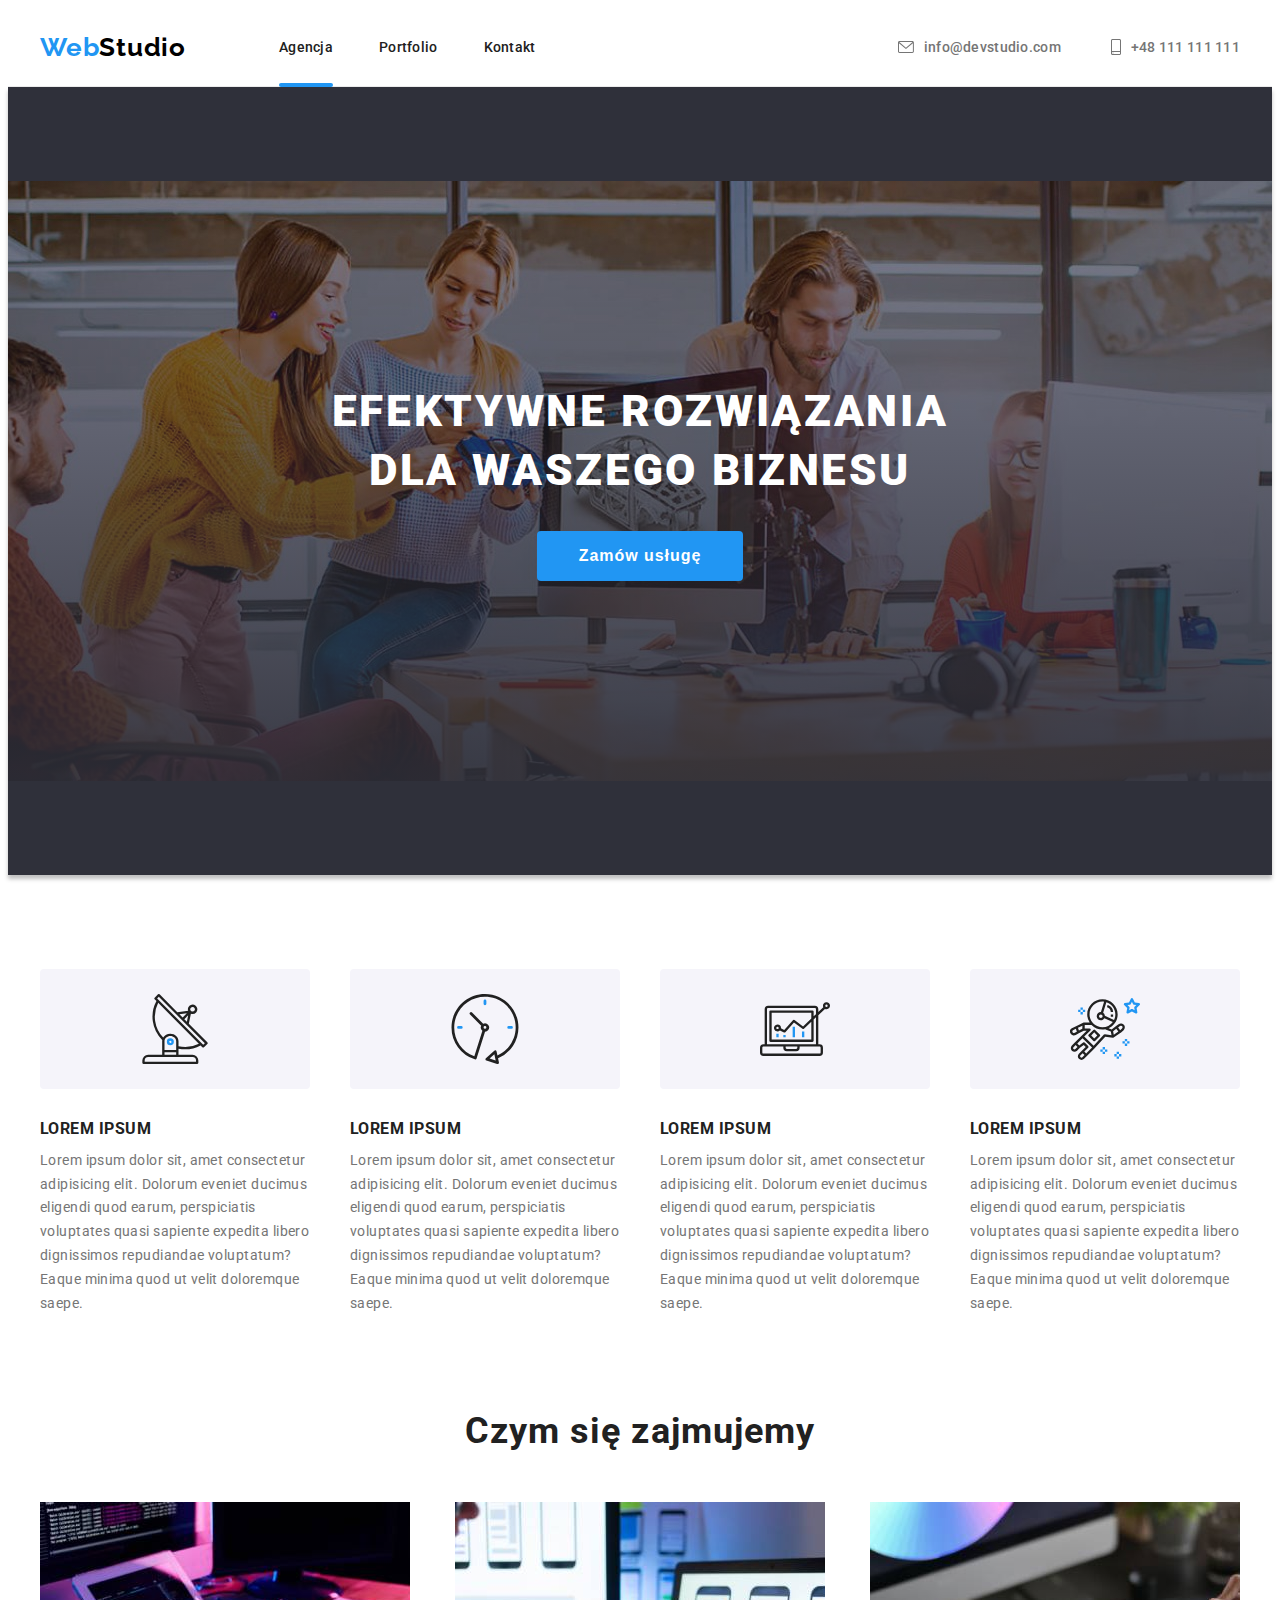
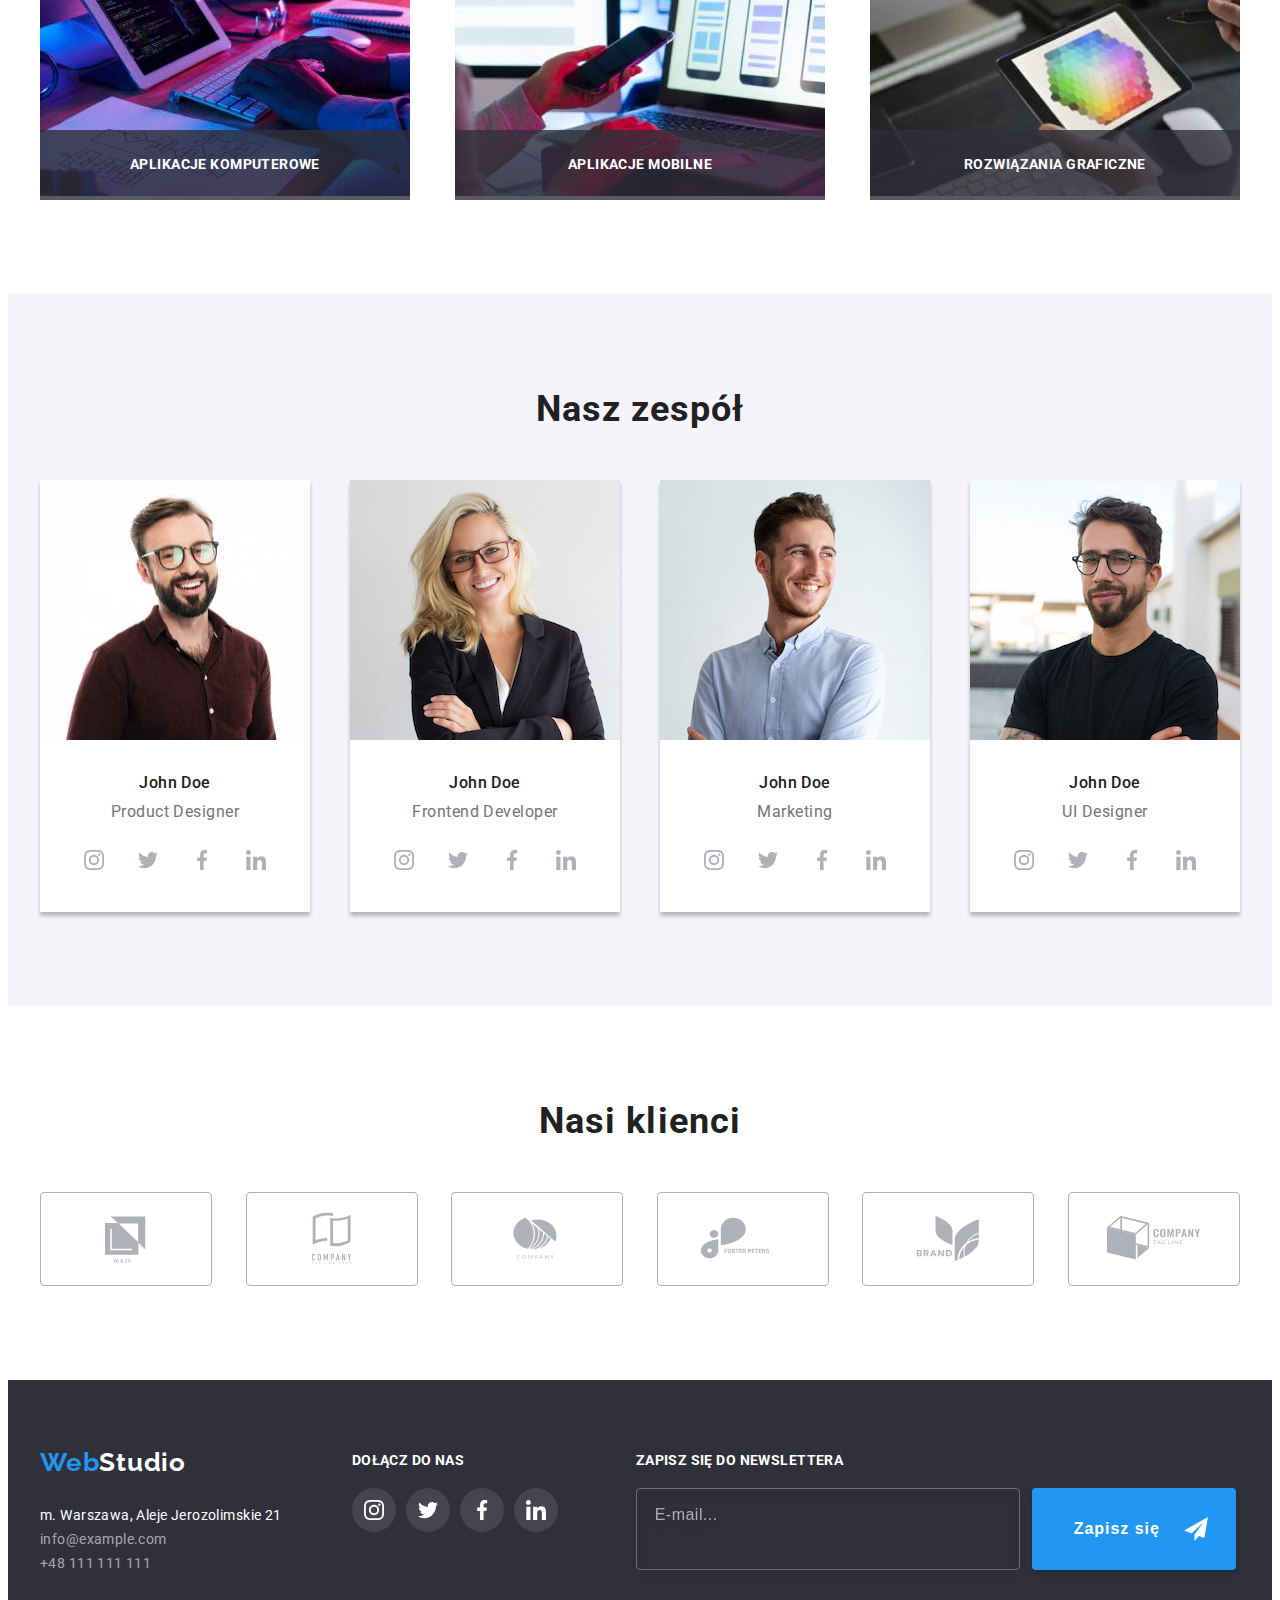
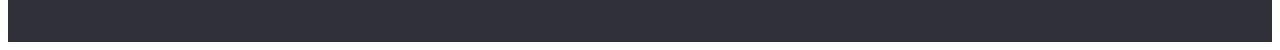
==== index.html @ 9d9c8bed "initial" ====
<!DOCTYPE html>
<html lang="pl">
  <head>
    <meta charset="UTF-8" />
    <meta name="description" content="Charakterystyka naszego studio" />
    <meta name="viewport" content="width=device-width, initial-scale=1.0" />
    <link
      rel="stylesheet"
      href="https://cdnjs.cloudflare.com/ajax/libs/modern-normalize/1.1.0/modern-normalize.min.css"
      integrity="sha512-wpPYUAdjBVSE4KJnH1VR1HeZfpl1ub8YT/NKx4PuQ5NmX2tKuGu6U/JRp5y+Y8XG2tV+wKQpNHVUX03MfMFn9Q=="
      crossorigin="anonymous"
      referrerpolicy="no-referrer"
    />
    <link rel="preconnect" href="https://fonts.googleapis.com" />
    <link rel="preconnect" href="https://fonts.gstatic.com" crossorigin />
    <link
      href="https://fonts.googleapis.com/css2?family=Raleway:wght@700&family=Roboto:wght@400;500;700;900&display=swap"
      rel="stylesheet"
    />
    <link href="./css/styles.css" rel="stylesheet" />
    <title>Studio</title>
  </head>
  <body>
    <header>
      <div class="container">
        <nav>
          <a href="./index.html" class="logo"><span class="logo-firsthalf">Web</span>Studio</a>
          <ul class="nav-link-list">
            <li><a href="./index.html" class="nav-link current">Agencja</a></li>
            <li><a href="./portfolio.html" class="nav-link">Portfolio</a></li>
            <li><a href="#" class="nav-link">Kontakt</a></li>
          </ul>
        </nav>
        <ul class="header-contact-list">
          <li>
            <a href="mailto:info@devstudio.com" class="header-contact-link">
              <svg class="icon-envelope" width="16" height="12">
                <use href="./images/icons.svg#icon-envelope"></use>
              </svg>
              info@devstudio.com
            </a>
          </li>
          <li>
            <a href="tel:+48111111111" class="header-contact-link">
              <svg class="icon-smartphone" width="10" height="16">
                <use href="./images/icons.svg#icon-smartphone"></use>
              </svg>
              +48 111 111 111
            </a>
          </li>
        </ul>
      </div>
    </header>
    <main>
      <section class="section banner">
        <div class="container">
          <h1>Efektywne rozwiązania dla Waszego biznesu</h1>
          <button type="button" class="banner-button" data-modal-open>Zamów usługę</button>
        </div>
      </section>
      <section class="section opinions">
        <div class="container">
          <h2>Nasze atuty</h2>
          <ul>
            <li>
              <div class="opinions-icon-cont">
                <svg width="70" height="70">
                  <use href="./images/icons2.svg#icon-antenna"></use>
                </svg>
              </div>
              <h3>Lorem ipsum</h3>
              <p>
                Lorem ipsum dolor sit, amet consectetur adipisicing elit. Dolorum eveniet ducimus
                eligendi quod earum, perspiciatis voluptates quasi sapiente expedita libero
                dignissimos repudiandae voluptatum? Eaque minima quod ut velit doloremque saepe.
              </p>
            </li>
            <li>
              <div class="opinions-icon-cont">
                <svg width="70" height="70">
                  <use href="./images/icons2.svg#icon-clock"></use>
                </svg>
              </div>
              <h3>Lorem ipsum</h3>
              <p>
                Lorem ipsum dolor sit, amet consectetur adipisicing elit. Dolorum eveniet ducimus
                eligendi quod earum, perspiciatis voluptates quasi sapiente expedita libero
                dignissimos repudiandae voluptatum? Eaque minima quod ut velit doloremque saepe.
              </p>
            </li>
            <li>
              <div class="opinions-icon-cont">
                <svg width="70" height="70">
                  <use href="./images/icons2.svg#icon-diagram"></use>
                </svg>
              </div>
              <h3>Lorem ipsum</h3>
              <p>
                Lorem ipsum dolor sit, amet consectetur adipisicing elit. Dolorum eveniet ducimus
                eligendi quod earum, perspiciatis voluptates quasi sapiente expedita libero
                dignissimos repudiandae voluptatum? Eaque minima quod ut velit doloremque saepe.
              </p>
            </li>
            <li>
              <div class="opinions-icon-cont">
                <svg width="70" height="70">
                  <use href="./images/icons2.svg#icon-astronaut"></use>
                </svg>
              </div>
              <h3>Lorem ipsum</h3>
              <p>
                Lorem ipsum dolor sit, amet consectetur adipisicing elit. Dolorum eveniet ducimus
                eligendi quod earum, perspiciatis voluptates quasi sapiente expedita libero
                dignissimos repudiandae voluptatum? Eaque minima quod ut velit doloremque saepe.
              </p>
            </li>
          </ul>
        </div>
      </section>
      <section class="section our-services">
        <div class="container">
          <h2>Czym się zajmujemy</h2>
          <ul>
            <li>
              <img src="./images/photo1.jpg" width="370" height="294" alt="Pracujący programista" />
              <div class="our-services-label">Aplikacje komputerowe</div>
            </li>
            <li>
              <img
                src="./images/photo2.jpg"
                width="370"
                height="294"
                alt="Pracujący programista mobilny"
              />
              <div class="our-services-label">Aplikacje mobilne</div>
            </li>
            <li>
              <img
                src="./images/photo3.jpg"
                width="370"
                height="294"
                alt="Pracujący projektant grafiki"
              />
              <div class="our-services-label">Rozwiązania graficzne</div>
            </li>
          </ul>
        </div>
      </section>
      <section class="section team">
        <div class="container">
          <h2>Nasz zespół</h2>
          <ul>
            <li class="team-card">
              <img src="./images/photo4.jpg" width="270" height="260" alt="Zdjęcie John Doe" />
              <h3>John Doe</h3>
              <p>Product Designer</p>
              <ul class="team-card-social-list">
                <li class="team-card-social-icon-cont">
                  <svg class="team-card-social-icon" width="20" height="20">
                    <use href="./images/icons.svg#icon-instagram"></use>
                  </svg>
                </li>
                <li class="team-card-social-icon-cont">
                  <svg class="team-card-social-icon" width="20" height="20">
                    <use href="./images/icons.svg#icon-twitter"></use>
                  </svg>
                </li>
                <li class="team-card-social-icon-cont">
                  <svg class="team-card-social-icon" width="20" height="20">
                    <use href="./images/icons.svg#icon-facebook"></use>
                  </svg>
                </li>
                <li class="team-card-social-icon-cont">
                  <svg class="team-card-social-icon" width="20" height="20">
                    <use href="./images/icons.svg#icon-linkedin"></use>
                  </svg>
                </li>
              </ul>
            </li>
            <li class="team-card">
              <img src="./images/photo5.jpg" width="270" height="260" alt="Zdjęcie John Doe" />
              <h3>John Doe</h3>
              <p>Frontend Developer</p>
              <ul class="team-card-social-list">
                <li class="team-card-social-icon-cont">
                  <svg class="team-card-social-icon" width="20" height="20">
                    <use href="./images/icons.svg#icon-instagram"></use>
                  </svg>
                </li>
                <li class="team-card-social-icon-cont">
                  <svg class="team-card-social-icon" width="20" height="20">
                    <use href="./images/icons.svg#icon-twitter"></use>
                  </svg>
                </li>
                <li class="team-card-social-icon-cont">
                  <svg class="team-card-social-icon" width="20" height="20">
                    <use href="./images/icons.svg#icon-facebook"></use>
                  </svg>
                </li>
                <li class="team-card-social-icon-cont">
                  <svg class="team-card-social-icon" width="20" height="20">
                    <use href="./images/icons.svg#icon-linkedin"></use>
                  </svg>
                </li>
              </ul>
            </li>
            <li class="team-card">
              <img src="./images/photo6.jpg" width="270" height="260" alt="Zdjęcie John Doe" />
              <h3>John Doe</h3>
              <p>Marketing</p>
              <ul class="team-card-social-list">
                <li class="team-card-social-icon-cont">
                  <svg class="team-card-social-icon" width="20" height="20">
                    <use href="./images/icons.svg#icon-instagram"></use>
                  </svg>
                </li>
                <li class="team-card-social-icon-cont">
                  <svg class="team-card-social-icon" width="20" height="20">
                    <use href="./images/icons.svg#icon-twitter"></use>
                  </svg>
                </li>
                <li class="team-card-social-icon-cont">
                  <svg class="team-card-social-icon" width="20" height="20">
                    <use href="./images/icons.svg#icon-facebook"></use>
                  </svg>
                </li>
                <li class="team-card-social-icon-cont">
                  <svg class="team-card-social-icon" width="20" height="20">
                    <use href="./images/icons.svg#icon-linkedin"></use>
                  </svg>
                </li>
              </ul>
            </li>
            <li class="team-card">
              <img src="./images/photo7.jpg" width="270" height="260" alt="Zdjęcie John Doe" />
              <h3>John Doe</h3>
              <p>UI Designer</p>
              <ul class="team-card-social-list">
                <li class="team-card-social-icon-cont">
                  <svg class="team-card-social-icon" width="20" height="20">
                    <use href="./images/icons.svg#icon-instagram"></use>
                  </svg>
                </li>
                <li class="team-card-social-icon-cont">
                  <svg class="team-card-social-icon" width="20" height="20">
                    <use href="./images/icons.svg#icon-twitter"></use>
                  </svg>
                </li>
                <li class="team-card-social-icon-cont">
                  <svg class="team-card-social-icon" width="20" height="20">
                    <use href="./images/icons.svg#icon-facebook"></use>
                  </svg>
                </li>
                <li class="team-card-social-icon-cont">
                  <svg class="team-card-social-icon" width="20" height="20">
                    <use href="./images/icons.svg#icon-linkedin"></use>
                  </svg>
                </li>
              </ul>
            </li>
          </ul>
        </div>
      </section>
      <section class="section clients">
        <div class="container">
          <h2>Nasi klienci</h2>
          <ul class="clients-icons-list">
            <li class="clients-icon-cont">
              <svg class="clients-icon" width="106" height="60">
                <use href="./images/icons.svg#icon-client1"></use>
              </svg>
            </li>
            <li class="clients-icon-cont">
              <svg class="clients-icon" width="106" height="60">
                <use href="./images/icons.svg#icon-client2"></use>
              </svg>
            </li>
            <li class="clients-icon-cont">
              <svg class="clients-icon" width="106" height="60">
                <use href="./images/icons.svg#icon-client3"></use>
              </svg>
            </li>
            <li class="clients-icon-cont">
              <svg class="clients-icon" width="106" height="60">
                <use href="./images/icons.svg#icon-client4"></use>
              </svg>
            </li>
            <li class="clients-icon-cont">
              <svg class="clients-icon" width="106" height="60">
                <use href="./images/icons.svg#icon-client5"></use>
              </svg>
            </li>
            <li class="clients-icon-cont">
              <svg class="clients-icon" width="106" height="60">
                <use href="./images/icons.svg#icon-client6"></use>
              </svg>
            </li>
          </ul>
        </div>
      </section>
    </main>
    <footer class="footer">
      <div class="container">
        <div class="ft-contact">
          <a href="./index.html" class="logo"><span class="logo-firsthalf">Web</span>Studio</a>
          <address>
            m. Warszawa, Aleje Jerozolimskie 21
            <ul>
              <li><a href="mailto:info@example.com">info@example.com</a></li>
              <li><a href="tel:+48111111111">+48 111 111 111</a></li>
            </ul>
          </address>
        </div>
        <div class="ft-social">
          Dołącz do nas
          <ul class="ft-social-icons-list">
            <li class="ft-social-icon-cont">
              <svg class="ft-social-icon" width="20" height="20">
                <use href="./images/icons.svg#icon-instagram"></use>
              </svg>
            </li>
            <li class="ft-social-icon-cont">
              <svg class="ft-social-icon" width="20" height="20">
                <use href="./images/icons.svg#icon-twitter"></use>
              </svg>
            </li>
            <li class="ft-social-icon-cont">
              <svg class="ft-social-icon" width="20" height="20">
                <use href="./images/icons.svg#icon-facebook"></use>
              </svg>
            </li>
            <li class="ft-social-icon-cont">
              <svg class="ft-social-icon" width="20" height="20">
                <use href="./images/icons.svg#icon-linkedin"></use>
              </svg>
            </li>
          </ul>
        </div>
        <div class="ft-subscribe">
          <form name="subscribe" method="post" action="javascript:void(0);">
            <label for="ft-subscribe-email">Zapisz się do newslettera</label>
            <div class="ft-subscribe-cont">
              <fieldset class="ft-subscribe-field">
                <input type="email" name="email" id="ft-subscribe-email" placeholder="E-mail..." />
              </fieldset>
              <button class="ft-subscribe-btn" type="submit">
                Zapisz się
                <svg class="ft-subscribe-icon" width="24" height="24">
                  <use href="./images/icons.svg#icon-send"></use>
                </svg>
              </button>
            </div>
          </form>
        </div>
      </div>
    </footer>
    <div class="backdrop is-hidden" data-modal>
      <div class="modal">
        <button type="button" class="close-button" data-modal-close>
          <svg class="icon-close" width="18" height="18">
            <use href="./images/icons.svg#icon-close"></use>
          </svg>
        </button>
        <h2>Zostaw swoje dane w formularzu poniżej</h2>
        <form name="contact" method="post" action="javascript:void(0);">
          <label for="modal-contact-name">Imię</label>
          <fieldset class="modal-contact-field">
            <svg class="modal-contact-icon" width="18" height="18">
              <use href="./images/icons.svg#icon-person"></use>
            </svg>
            <input type="text" name="name" id="modal-contact-name" />
          </fieldset>
          <label for="modal-contact-phone">Telefon</label>
          <fieldset class="modal-contact-field">
            <svg class="modal-contact-icon" width="18" height="18">
              <use href="./images/icons.svg#icon-phone"></use>
            </svg>
            <input type="tel" name="phone" id="modal-contact-phone" />
          </fieldset>
          <label for="modal-contact-email">E-mail</label>
          <fieldset class="modal-contact-field">
            <svg class="modal-contact-icon" width="18" height="18">
              <use href="./images/icons.svg#icon-email"></use>
            </svg>
            <input type="email" name="email" id="modal-contact-email" />
          </fieldset>
          <label for="modal-contact-comment">Komentarz</label>
          <textarea
            name="comment"
            id="modal-contact-comment"
            placeholder="Wprowadź tekst..."
          ></textarea>
          <div class="modal-contact-agreement">
            <input
              type="checkbox"
              name="agreement"
              class="modal-contact-checkmark"
              id="modal-contact-agreement"
            />
            <label for="modal-contact-agreement">
              <svg width="17" height="16">
                <use href="./images/icons.svg#icon-checkmark"></use>
              </svg>
              Oświadczam
            </label>
            , iż akceptuję&nbsp;
            <a class="modal-contact-link" href="#" target="_blank">Regulamin</a>
            &nbsp;i&nbsp;
            <a class="modal-contact-link" href="#" target="_blank">Politykę Prywatności</a>.
          </div>
          <button class="modal-contact-btn" type="submit">Wyślij</button>
        </form>
      </div>
    </div>
    <script src="./js/modal.js"></script>
  </body>
</html>
---- css/styles.css ----
:root {
  /* ====Common==== */

  --header-border-color: #ececec; /* header bottom border color */
  --logo-firsthalf-color: #2196f3; /* color of first portion of site logo */
  --logo-color: #000000; /* basic color of site logo */
  --ft-logo-color: #ffffff; /* basic color of site logo in footer */
  --nav-link-color: #212121; /* color of navigation links */
  --nav-link-active-color: #2196f3; /* color of hovered over navigation link or to current subpage */
  --header-contact-txt-color: #757575; /* color of header contact info */
  --header-contact-txt-active-color: #2196f3; /* color of hovered over contact in header */
  --bg-color: #ffffff; /* webpage background color */
  --heading-color: #212121; /* h tags color */
  --txt-color: #757575; /* general text color */
  --ft-bg-color: #2f303a; /* footer background color */
  --ft-txt-color: #ffffff; /* footer text color*/
  --ft-link-color: #ffffff96; /* footer link color */
  --ft-link-active-color: #ffffffff; /* color of hovered over footer link */
  --ft-social-icon-color: #ffffff; /* color of footer social icon */
  --ft-social-icon-cont-color: #ffffff1a; /* color of footer social icon container */
  --ft-social-icon-active-color: #ffffff; /* color of hovered over footer social icon */
  --ft-social-icon-cont-active-color: #2196f3; /* color of hovered over footer social icon container */
  --ft-subscribe-placeholder-color: #ffffff99; /* color of subscription form placeholder */
  --ft-btn-bg-color: #2196f3; /* nonactive subscribe button background color */
  --ft-btn-bg-active-color: #f5f4fa; /* active subscribe button background color */
  --ft-btn-txt-color: #ffffff; /* nonactive subscribe button content color */
  --ft-btn-txt-active-color: #212121; /* active subscribe button content color */

  /* ====Index==== */

  --banner-bg-color: #2f303a; /* banner background color */
  --banner-txt-color: #ffffff; /* banner text color */
  --banner-btn-bg-color: #2196f3; /* nonactive banner button background color */
  --banner-btn-bg-active-color: #f5f4fa; /* active banner button background color */
  --banner-btn-txt-color: #ffffff; /* nonactive banner button text color */
  --banner-btn-txt-active-color: #212121; /* active banner button text color */
  --opinions-section-bg-color: #f5f4fa; /* opinions section background color */
  --our-services-label-bg-color: #2f303acc; /* our services section label background color */
  --our-services-label-txt-color: #ffffff; /* our services section label text color */
  --team-section-bg-color: #f5f4fa; /* team section background color */
  --team-card-bg-color: #ffffff; /* team member card background color */
  --team-card-social-icon-color: #afb1b8; /* team card social icon color */
  --team-card-social-icon-cont-color: #ffffff; /* team card social icon container color */
  --team-card-social-icon-active-color: #ffffff; /* color of hovered over team card social icon */
  --team-card-social-icon-cont-active-color: #2196f3; /* color of hovered over team card social icon container */
  --clients-icon-color: #afb1b8; /* clients' icon color */
  --clients-icon-bg-color: #ffffff; /* clients' icon background color */
  --clients-icon-active-color: #2196f3; /* color of hovered over clients' icon */
  --backdrop-color: #00000033; /* color of backdrop */
  --modal-bg-color: #ffffff; /* modal window background color */
  --icon-close-color: #000000; /* close icon color */
  --close-button-border-color: #0000001a; /* close button border color */
  --close-button-bg-color: #ffffff; /* close button background color */
  --modal-txt-color: #757575; /* modal text color */
  --modal-input-color: #212121; /* modal input text color */
  --modal-dec-border-color: #21212133; /* modal decorations (borders) color */
  --modal-dec-icon-color: #212121; /* modal decorations (icons) color */
  --modal-dec-active-color: #2196f3; /* modal decorations (borders, icons) color upon input */
  --modal-placeholder-color: #75757580; /* modal fields placeholder color */
  --modal-link-color: #2196f3; /* modal links color */
  --modal-link-active-color: #212121; /* hovered over or focused modal link color */
  --modal-checkmark-color: #ffffff; /* modal form checkmark color */
  --modal-btn-bg-color: #2196f3; /* nonactive modal button background color */
  --modal-btn-bg-active-color: #f5f4fa; /* active modal button background color */
  --modal-btn-txt-color: #ffffff; /* nonactive modal button content color */
  --modal-btn-txt-active-color: #212121; /* active modal button content color */

  /* ====Portfolio==== */

  --filter-button-bg-color: #f5f4fa; /* nonactive filter button background color */
  --filter-button-bg-active-color: #2196f3; /* active filter button background color */
  --filter-button-txt-color: #212121; /* nonactive filter button text color */
  --filter-button-txt-active-color: #ffffff; /* active filter button text color */
  --projects-list-bg-color: #ffffff; /* projects section background color */
  --project-card-bg-color: #ffffff; /* project card background color */
  --project-card-desc-border-color: #eeeeee; /* project card description border color */
  --project-card-overlay-bg-color: #2196f3e6; /* project card overlay background color */
  --project-card-overlay-txt-color: #ffffff; /* project card overlay text color */
}

/* ======RESET====== */

h1,
h2,
h3,
h4,
h5,
h6,
p,
ul {
  margin: 0;
  padding: 0;
}

fieldset {
  margin-inline-start: 0;
  margin-inline-end: 0;
  padding-block-start: 0;
  padding-inline-start: 0;
  padding-inline-end: 0;
  padding-block-end: 0;
}

/* ======COMMON====== */

body {
  background-color: var(--bg-color);
  color: var(--txt-color);
  font-family: Roboto, sans-serif;
  font-size: 14px;
  line-height: 1.17;
}

.container {
  margin: 0 auto;
  padding: 0 15px;
  max-width: 1200px;
}

.section {
  margin: 0;
  padding: 94px 0;
}

header {
  border-bottom: 1px solid var(--header-border-color);
}

header .container {
  padding: 24px 15px;
  display: flex;
  justify-content: space-between;
  align-items: center;
  flex-wrap: wrap;
}

.container nav {
  min-width: 42%;
  display: flex;
  align-items: center;
  flex-grow: 1;
}

.logo {
  color: var(--logo-color);
  font-family: Raleway, sans-serif;
  font-size: 26px;
  font-weight: 700;
  letter-spacing: 0.03em;
  text-decoration: none;
}

.logo-firsthalf {
  color: var(--logo-firsthalf-color);
}

.nav-link-list {
  list-style: none;
  display: flex;
  margin-left: 93px;
}

.nav-link-list li:not(:first-child) {
  margin-left: 46px;
}

.nav-link-list li {
  position: relative;
}

.nav-link {
  color: var(--nav-link-color);
  font-weight: 500;
  letter-spacing: 0.02em;
  text-decoration: none;
  transition: color 250ms cubic-bezier(0.4, 0, 0.2, 1);
}

.nav-link:hover,
.nav-link:focus,
.nav-link:active {
  color: var(--nav-link-active-color);
}

.nav-link.current::after {
  content: '';
  min-width: 100%;
  height: 4px;
  border: none;
  border-radius: 2px;
  background-color: var(--nav-link-active-color);
  position: absolute;
  bottom: -32px;
  left: 0;
}

.header-contact-list {
  list-style: none;
  display: flex;
  justify-content: flex-end;
  align-items: center;
  min-width: 25%;
}

.header-contact-list li:not(:first-child) {
  margin-left: 50px;
}

.header-contact-link {
  color: var(--header-contact-txt-color);
  font-weight: 500;
  letter-spacing: 0.02em;
  text-decoration: none;
  display: flex;
  align-items: center;
  transition: color 250ms cubic-bezier(0.4, 0, 0.2, 1);
}

.icon-envelope,
.icon-smartphone {
  margin-right: 10px;
  fill: var(--header-contact-txt-color);
  transition: fill 250ms cubic-bezier(0.4, 0, 0.2, 1);
}

.header-contact-link:hover,
.header-contact-link:focus,
.header-contact-link:active {
  color: var(--header-contact-txt-active-color);
}

.header-contact-link:hover .icon-envelope,
.header-contact-link:focus .icon-envelope,
.header-contact-link:active .icon-envelope,
.header-contact-link:hover .icon-smartphone,
.header-contact-link:focus .icon-smartphone,
.header-contact-link:active .icon-smartphone {
  fill: var(--header-contact-txt-active-color);
}

.footer .container {
  padding: 60px 15px;
  display: flex;
  flex-wrap: wrap;
}

.footer {
  background-color: var(--ft-bg-color);
  color: var(--ft-txt-color);
  line-height: 1.71;
  letter-spacing: 0.03em;
}

.footer .logo {
  color: var(--ft-logo-color);
}

.footer .logo:hover {
  text-decoration: none;
}

.footer address {
  margin-top: 20px;
  font-style: normal;
}

.footer ul {
  list-style: none;
}

.footer a {
  margin-top: 9px;
  color: var(--ft-link-color);
  text-decoration: none;
  transition: color 250ms cubic-bezier(0.4, 0, 0.2, 1),
    text-decoration 250ms cubic-bezier(0.4, 0, 0.2, 1);
}

.footer a:hover,
.footer a:focus,
.footer a:active {
  color: var(--ft-link-active-color);
  text-decoration: underline;
}

.ft-social {
  margin-left: 70px;
  padding: 12px 0px;
  font-weight: 700;
  line-height: 1.17;
  text-transform: uppercase;
}

.ft-social-icons-list {
  margin-top: 20px;
  display: flex;
}

.ft-social-icon-cont {
  min-width: 44px;
  min-height: 44px;
  border-radius: 50%;
  border: none;
  background-color: var(--ft-social-icon-cont-color);
  cursor: pointer;
  display: flex;
  justify-content: center;
  align-items: center;
  transition: background-color 250ms cubic-bezier(0.4, 0, 0.2, 1);
}

.ft-social-icon-cont:not(:first-child) {
  margin-left: 10px;
}

.ft-social-icon {
  fill: var(--ft-social-icon-color);
}

.ft-social-icon-cont:hover,
.ft-social-icon-cont:focus,
.ft-social-icon-cont:active {
  background-color: var(--ft-social-icon-cont-active-color);
}

.ft-subscribe {
  margin-left: 78px;
  padding: 12px 0px;
  font-weight: 700;
  line-height: 1.17;
  text-transform: uppercase;
}

.ft-subscribe label {
  margin-bottom: 20px;
  display: block;
}

.ft-subscribe-cont {
  display: flex;
  flex-wrap: wrap;
}

.ft-subscribe-field {
  min-width: 350px;
  min-height: 50px;
  border: 1px solid rgba(255, 255, 255, 0.3);
  border-radius: 4px;
  filter: drop-shadow(0px 4px 4px rgba(0, 0, 0, 0.15));
  padding: 15px 16px;
}

.ft-subscribe input {
  width: 100%;
  background-color: transparent;
  outline: none;
  border: none;
  font-size: 16px;
  line-height: 1.25;
  letter-spacing: 0.03em;
  color: var(--ft-txt-color);
}

.ft-subscribe input::placeholder {
  color: var(--ft-subscribe-placeholder-color);
}

.ft-subscribe-btn {
  display: flex;
  margin-left: 12px;
  padding: 10px 28px 10px 42px;
  min-width: 200px;
  min-height: 50px;
  justify-content: center;
  align-items: center;
  border: none;
  border-radius: 4px;
  outline: none;
  box-shadow: 0px 4px 4px 0px rgba(0, 0, 0, 0.15);
  color: var(--ft-btn-txt-color);
  background-color: var(--ft-btn-bg-color);
  font-size: 16px;
  font-weight: 700;
  line-height: 1.88;
  letter-spacing: 0.06em;
  cursor: pointer;
  transition: color 250ms cubic-bezier(0.4, 0, 0.2, 1),
    background-color 250ms cubic-bezier(0.4, 0, 0.2, 1);
}

.ft-subscribe-icon {
  fill: var(--ft-btn-txt-color);
  margin-left: 24px;
  transition: fill 250ms cubic-bezier(0.4, 0, 0.2, 1);
}

.ft-subscribe-btn:hover,
.ft-subscribe-btn:focus {
  background-color: var(--ft-btn-bg-active-color);
  color: var(--ft-btn-txt-active-color);
}

.ft-subscribe-btn:hover .ft-subscribe-icon,
.ft-subscribe-btn:focus .ft-subscribe-icon {
  fill: var(--ft-btn-txt-active-color);
}

/* ======INDEX====== */

.banner {
  background-color: var(--banner-bg-color);
  background-image: linear-gradient(to bottom, #2f303a00, #2f303aff), url('../images/banner.jpg');
  background-repeat: no-repeat, no-repeat;
  background-size: cover, auto;
  background-position: center, center;
  text-align: center;
  display: flex;
  flex-direction: column;
  justify-content: center;
  align-items: center;
  min-height: 600px;
  box-shadow: 0px 4px 4px rgba(0, 0, 0, 0.25);
}

.banner h1 {
  color: var(--banner-txt-color);
  font-size: 44px;
  text-transform: uppercase;
  font-weight: 900;
  line-height: 1.36;
  letter-spacing: 0.06em;
  max-width: 696px;
}

.banner-button {
  margin-top: 30px;
  padding: 10px 42px;
  background-color: var(--banner-btn-bg-color);
  color: var(--banner-btn-txt-color);
  border: none;
  border-radius: 4px;
  outline: none;
  font-size: 16px;
  font-weight: 700;
  line-height: 1.88;
  letter-spacing: 0.06em;
  cursor: pointer;
  transition: color 250ms cubic-bezier(0.4, 0, 0.2, 1),
    background-color 250ms cubic-bezier(0.4, 0, 0.2, 1);
}

.banner-button:hover,
.banner-button:focus {
  background-color: var(--banner-btn-bg-active-color);
  color: var(--banner-btn-txt-active-color);
}

.opinions h2,
.our-services h2,
.team h2,
.clients h2 {
  text-align: center;
  color: var(--heading-color);
  font-size: 36px;
  font-weight: 700;
  letter-spacing: 0.03em;
}

.opinions ul {
  list-style: none;
  display: flex;
  flex-wrap: wrap;
  justify-content: space-between;
}

.opinions li:not(:first-child) {
  margin-left: 30px;
}

.opinions h2 {
  display: none;
}

.opinions li {
  max-width: 270px;
}

.opinions-icon-cont {
  max-width: 270px;
  min-height: 120px;
  border-radius: 4px;
  background-color: var(--opinions-section-bg-color);
  display: flex;
  justify-content: center;
  align-items: center;
}

.opinions h3 {
  margin-top: 30px;
  text-transform: uppercase;
  color: var(--heading-color);
  font-weight: 700;
  letter-spacing: 0.03em;
}

.opinions p {
  margin-top: 10px;
  line-height: 1.71;
  letter-spacing: 0.03em;
}

.our-services {
  padding-top: 0;
}

.our-services ul {
  margin-top: 50px;
  list-style: none;
  display: flex;
  flex-wrap: wrap;
  justify-content: space-between;
}

.our-services li:not(:first-child) {
  margin-left: 30px;
}

.our-services li {
  position: relative;
}

.our-services-label {
  position: absolute;
  bottom: 0px;
  min-width: 100%;
  min-height: 70px;
  display: flex;
  justify-content: center;
  align-items: center;
  background-color: var(--our-services-label-bg-color);
  color: var(--our-services-label-txt-color);
  text-transform: uppercase;
  font-weight: 700;
  letter-spacing: 0.03em;
}

.team {
  background-color: var(--team-section-bg-color);
  font-size: 16px;
  letter-spacing: 0.03em;
}

.team ul {
  margin-top: 50px;
  list-style: none;
  display: flex;
  flex-wrap: wrap;
  justify-content: space-between;
}

.team-card {
  background-color: var(--team-card-bg-color);
  text-align: center;
  padding-bottom: 30px;
  box-shadow: 0px 4px 4px rgba(0, 0, 0, 0.25);
}

.team-card h3 {
  margin-top: 30px;
  color: var(--heading-color);
  font-size: 16px;
  font-weight: 500;
  letter-spacing: 0.03em;
}

.team-card p {
  margin-top: 10px;
}

.team ul.team-card-social-list {
  margin-top: 16px;
  justify-content: center;
}

.team-card-social-icon-cont {
  min-width: 44px;
  min-height: 44px;
  border-radius: 50%;
  border: none;
  background-color: var(--team-card-social-icon-cont-color);
  cursor: pointer;
  display: flex;
  justify-content: center;
  align-items: center;
  transition: background-color 250ms cubic-bezier(0.4, 0, 0.2, 1);
}

.team-card-social-icon-cont:not(:first-child) {
  margin-left: 10px;
}

.team-card-social-icon {
  fill: var(--team-card-social-icon-color);
  transition: fill 250ms cubic-bezier(0.4, 0, 0.2, 1);
}

.team-card-social-icon-cont:hover,
.team-card-social-icon-cont:focus,
.team-card-social-icon-cont:active {
  background-color: var(--team-card-social-icon-cont-active-color);
}

.team-card-social-icon-cont:hover .team-card-social-icon,
.team-card-social-icon-cont:focus .team-card-social-icon,
.team-card-social-icon-cont:active .team-card-social-icon {
  fill: var(--team-card-social-icon-active-color);
}

.clients-icons-list {
  margin-top: 50px;
  list-style: none;
  display: flex;
  flex-wrap: wrap;
  justify-content: space-between;
}

.clients-icon-cont {
  min-width: 170px;
  min-height: 92px;
  border: 1px solid var(--clients-icon-color);
  border-radius: 4px;
  background-color: var(--clients-icon-bg-color);
  display: flex;
  justify-content: center;
  align-items: center;
  cursor: pointer;
  transition: border-color 250ms cubic-bezier(0.4, 0, 0.2, 1);
}

.clients-icon {
  fill: var(--clients-icon-color);
  transition: fill 250ms cubic-bezier(0.4, 0, 0.2, 1);
}

.clients-icon-cont:hover,
.clients-icon-cont:focus,
.clients-icon-cont:active {
  border-color: var(--clients-icon-active-color);
}

.clients-icon-cont:hover .clients-icon,
.clients-icon-cont:focus .clients-icon,
.clients-icon-cont:active .clients-icon {
  fill: var(--clients-icon-active-color);
}

.backdrop {
  width: 100%;
  height: 100%;
  background-color: var(--backdrop-color);
  position: fixed;
  top: 0;
  left: 0;
  transform-origin: top center;
  transition: opacity 250ms cubic-bezier(0.4, 0, 0.2, 1),
    transform 250ms cubic-bezier(0.4, 0, 0.2, 1), visibility 250ms cubic-bezier(0.4, 0, 0.2, 1);
}

.is-hidden {
  transform: translateY(-100%);
  opacity: 0;
  visibility: hidden;
  pointer-events: none;
}

.modal {
  max-width: 530px;
  min-height: 580px;
  background-color: var(--modal-bg-color);
  box-shadow: 0px 1px 3px rgba(0, 0, 0, 0.12), 0px 1px 1px rgba(0, 0, 0, 0.14),
    0px 2px 1px rgba(0, 0, 0, 0.2), 0px 4px 4px rgba(0, 0, 0, 0.25);
  border: none;
  border-radius: 4px;
  position: relative;
  top: 50%;
  left: 50%;
  transform: translate(-50%, -50%);
  padding: 40px;
  text-align: center;
}

.close-button {
  min-width: 30px;
  min-height: 30px;
  position: absolute;
  top: 8px;
  right: 8px;
  border: 1px solid var(--close-button-border-color);
  border-radius: 50%;
  background-color: var(--close-button-bg-color);
  display: flex;
  justify-content: center;
  align-items: center;
  cursor: pointer;
}

.icon-close {
  fill: var(--icon-close-color);
}

.modal h2 {
  color: var(--heading-color);
  font-weight: 700;
  font-size: 20px;
  line-height: 1.15;
  text-align: center;
  letter-spacing: 0.03em;
  margin-bottom: 12px;
}

.modal label {
  color: var(--modal-txt-color);
  font-size: 12px;
  line-height: 1.17;
  letter-spacing: 0.01em;
  margin-bottom: 4px;
  display: block;
  text-align: left;
}

.modal-contact-field {
  min-width: 450px;
  min-height: 40px;
  border: 1px solid var(--modal-dec-border-color);
  border-radius: 4px;
  margin-bottom: 10px;
  padding: 11px 12px;
  display: flex;
  transition: border-color 250ms cubic-bezier(0.4, 0, 0.2, 1);
}

.modal-contact-icon {
  fill: var(--modal-dec-icon-color);
  transition: fill 250ms cubic-bezier(0.4, 0, 0.2, 1);
}

.modal-contact-field:has(input:focus) {
  border-color: var(--modal-dec-active-color);
}

.modal-contact-field:has(input:focus) .modal-contact-icon {
  fill: var(--modal-dec-active-color);
}

.modal-contact-field input {
  width: 100%;
  background-color: transparent;
  outline: none;
  border: none;
  font-size: 14px;
  line-height: 1.14;
  letter-spacing: 0.02em;
  color: var(--modal-input-color);
  margin-left: 12px;
}

.modal textarea {
  resize: none;
  outline: none;
  padding: 12px 16px;
  margin-bottom: 20px;
  min-width: 450px;
  min-height: 120px;
  border: 1px solid var(--modal-dec-border-color);
  border-radius: 4px;
  font-size: 12px;
  line-height: 1.17;
  letter-spacing: 0.01em;
  color: var(--modal-input-color);
  background-color: transparent;
  transition: border-color 250ms cubic-bezier(0.4, 0, 0.2, 1);
}

.modal textarea::placeholder {
  color: var(--modal-placeholder-color);
}

.modal textarea:focus {
  border-color: var(--modal-dec-active-color);
}

.modal-contact-agreement {
  display: inline-flex;
  flex-wrap: wrap;
  justify-content: center;
  align-items: center;
  margin-bottom: 30px;
  color: var(--modal-txt-color);
  line-height: 1.71;
  letter-spacing: 0.03em;
}

.modal-contact-agreement label {
  cursor: pointer;
  line-height: 1.71;
  letter-spacing: 0.03em;
  font-size: 14px;
  margin: 0;
  display: inline-flex;
  flex-wrap: wrap;
  justify-content: center;
  align-items: center;
}

.modal-contact-link {
  color: var(--modal-link-color);
  text-decoration: underline;
  transition: color 250ms cubic-bezier(0.4, 0, 0.2, 1),
    text-decoration 250ms cubic-bezier(0.4, 0, 0.2, 1);
}

.modal-contact-link:hover,
.modal-contact-link:focus,
.modal-contact-link:active {
  color: var(--modal-link-active-color);
  text-decoration: none;
}

.modal-contact-checkmark {
  width: 0;
  height: 0;
  pointer-events: none;
}

.modal-contact-agreement svg {
  padding: 0;
  margin-right: 7px;
  outline: none;
  border: 2px solid var(--modal-dec-border-color);
  border-radius: 2px;
  width: 17px;
  height: 16px;
  fill: none;
  background-color: transparent;
  transition: fill 250ms cubic-bezier(0.4, 0, 0.2, 1),
    background-color 250ms cubic-bezier(0.4, 0, 0.2, 1),
    border-color 250ms cubic-bezier(0.4, 0, 0.2, 1);
}

.modal-contact-agreement:has(input:focus) svg,
.modal-contact-agreement:has(label:hover) svg {
  border-color: var(--modal-dec-active-color);
}

.modal-contact-agreement:has(input:checked) svg {
  background-color: var(--modal-dec-active-color);
  fill: var(--modal-checkmark-color);
}

.modal-contact-btn {
  display: inline-block;
  min-width: 200px;
  min-height: 50px;
  border: none;
  border-radius: 4px;
  outline: none;
  color: var(--modal-btn-txt-color);
  background-color: var(--modal-btn-bg-color);
  font-size: 16px;
  font-weight: 700;
  line-height: 1.88;
  letter-spacing: 0.06em;
  box-shadow: 0px 4px 4px rgba(0, 0, 0, 0.15);
  cursor: pointer;
  transition: color 250ms cubic-bezier(0.4, 0, 0.2, 1),
    background-color 250ms cubic-bezier(0.4, 0, 0.2, 1);
}

.modal-contact-btn:hover,
.modal-contact-btn:focus {
  background-color: var(--modal-btn-bg-active-color);
  color: var(--modal-btn-txt-active-color);
}

/* ======PORTFOLIO====== */

.projects-head-filters {
  padding-bottom: 0;
}

.projects-head-filters h1 {
  color: var(--heading-color);
  text-align: center;
  font-size: 44px;
  text-transform: uppercase;
  font-weight: 900;
  line-height: 1.36;
  letter-spacing: 0.06em;
  display: none;
}

.projects-head-filters h2 {
  text-align: center;
  text-transform: uppercase;
  color: var(--heading-color);
  font-size: 36px;
  font-weight: 700;
  letter-spacing: 0.03em;
  display: none;
}

.projects-head-filters ul {
  list-style: none;
  display: flex;
  flex-wrap: wrap;
  justify-content: center;
}

.projects-head-filters button {
  padding: 6px 22px;
  background-color: var(--filter-button-bg-color);
  color: var(--filter-button-txt-color);
  border-width: 0;
  border-radius: 4px;
  outline: none;
  text-align: center;
  font-size: 16px;
  font-weight: 500;
  line-height: 1.63;
  letter-spacing: 0.03em;
  cursor: pointer;
  transition: background-color 250ms cubic-bezier(0.4, 0, 0.2, 1),
    color 250ms cubic-bezier(0.4, 0, 0.2, 1), box-shadow 250ms cubic-bezier(0.4, 0, 0.2, 1);
}

.projects-head-filters li:not(:first-child) {
  margin-left: 8px;
}

.projects-head-filters button:hover,
.projects-head-filters button:focus {
  background-color: var(--filter-button-bg-active-color);
  color: var(--filter-button-txt-active-color);
  box-shadow: 0px 3px 1px rgba(0, 0, 0, 0.1), 0px 1px 2px rgba(0, 0, 0, 0.08),
    0px 2px 2px rgba(0, 0, 0, 0.12);
}

.projects-list {
  padding-top: 0;
  margin-top: 34px;
  background-color: var(--projects-list-bg-color);
  font-size: 16px;
  line-height: 1.88;
  letter-spacing: 0.03em;
}

.projects-list ul {
  list-style: none;
  display: flex;
  flex-wrap: wrap;
  gap: 30px;
}

.project-card {
  flex-basis: calc((100% - 60px) / 3);
  min-width: 370px;
  background-color: var(--project-card-bg-color);
  cursor: pointer;
  transition: box-shadow 250ms cubic-bezier(0.4, 0, 0.2, 1);
}

.project-card-window {
  position: relative;
  width: 370px;
  height: 294px;
  overflow: hidden;
}

.project-card img {
  display: block;
}

.project-card-overlay {
  width: 370px;
  height: 294px;
  overflow: auto;
  position: absolute;
  top: 294px;
  padding: 49px 45px 0px 24px;
  background-color: var(--project-card-overlay-bg-color);
  color: var(--project-card-overlay-txt-color);
  font-size: 18px;
  line-height: 1.56;
  letter-spacing: 0.03em;
  transition: transform 250ms cubic-bezier(0.4, 0, 0.2, 1);
}

.project-card-desc {
  padding: 20px 24px;
  border-top: none;
  border-right: 1px solid var(--project-card-desc-border-color);
  border-bottom: 1px solid var(--project-card-desc-border-color);
  border-left: 1px solid var(--project-card-desc-border-color);
}

.project-card-desc h3 {
  margin-bottom: 4px;
  color: var(--heading-color);
  font-size: 18px;
  font-weight: 700;
  line-height: 2;
  letter-spacing: 0.06em;
}

.project-card:hover,
.project-card:focus {
  box-shadow: 0px 1px 1px rgba(0, 0, 0, 0.12), 0px 4px 4px rgba(0, 0, 0, 0.06),
    1px 4px 6px rgba(0, 0, 0, 0.16);
}

.project-card:hover .project-card-overlay,
.project-card:focus .project-card-overlay {
  transform: translateY(-294px);
}
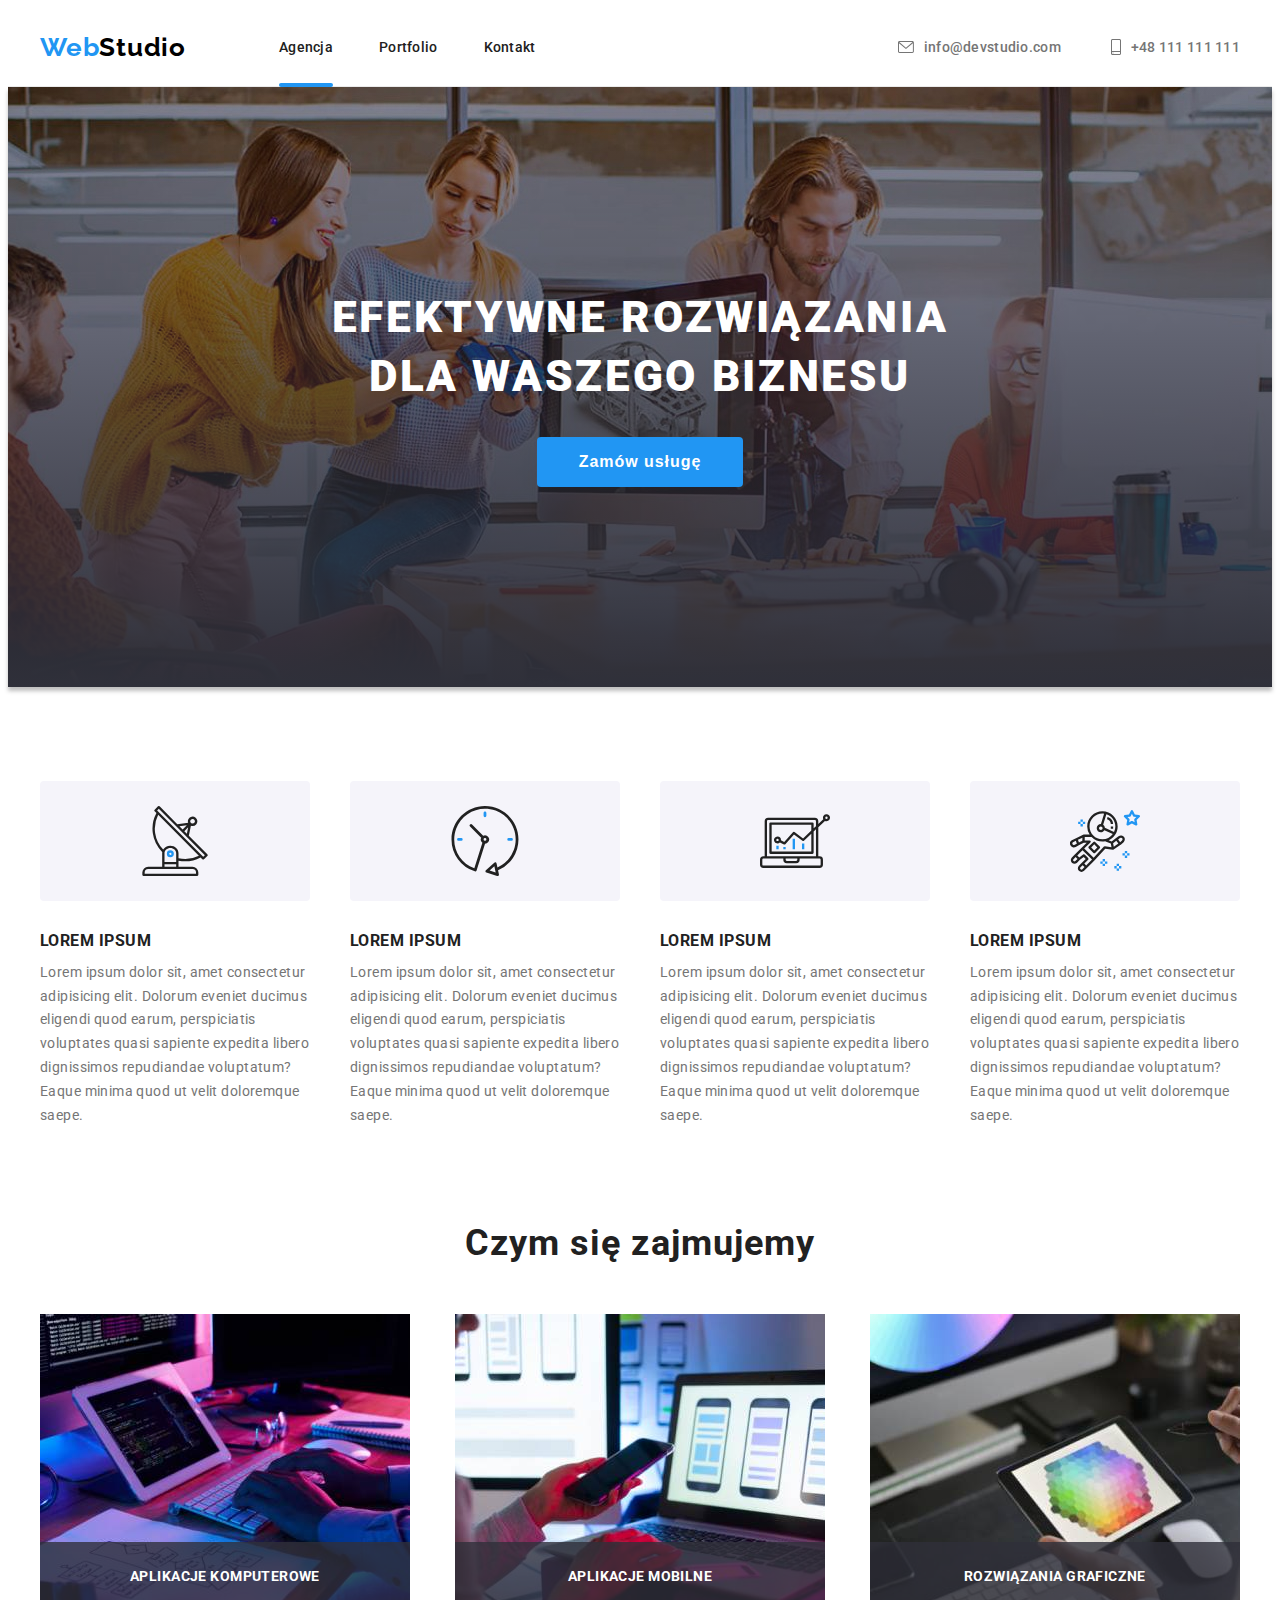
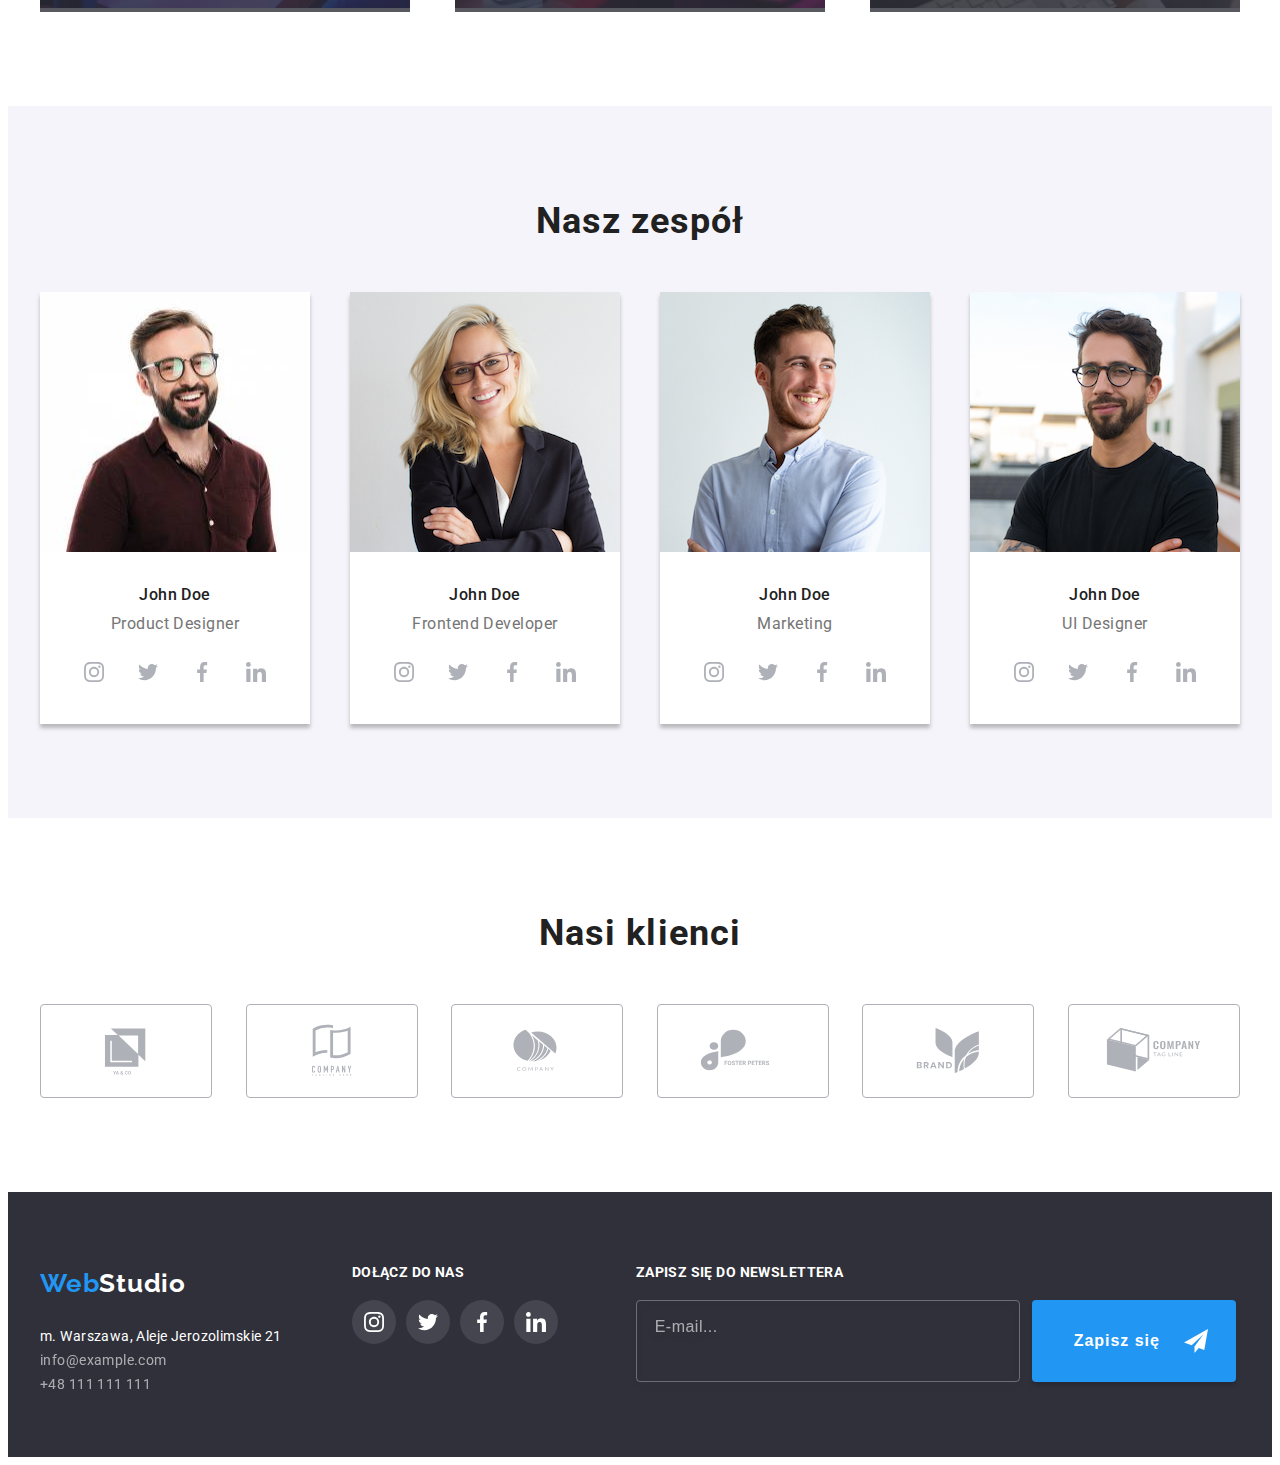
==== commit bdea3fa0: "refactored" ====
--- a/index.html
+++ b/index.html
@@ -21,28 +21,34 @@
     <title>Studio</title>
   </head>
   <body>
-    <header>
-      <div class="container">
-        <nav>
-          <a href="./index.html" class="logo"><span class="logo-firsthalf">Web</span>Studio</a>
-          <ul class="nav-link-list">
-            <li><a href="./index.html" class="nav-link current">Agencja</a></li>
-            <li><a href="./portfolio.html" class="nav-link">Portfolio</a></li>
-            <li><a href="#" class="nav-link">Kontakt</a></li>
+    <header class="header">
+      <div class="container header__container">
+        <nav class="navigation header__navigation">
+          <a href="./index.html" class="logo"><span class="logo__first-half">Web</span>Studio</a>
+          <ul class="navigation__link-list">
+            <li class="navigation__link-list-point">
+              <a href="./index.html" class="navigation__link navigation__link--current">Agencja</a>
+            </li>
+            <li class="navigation__link-list-point navigation__link-list-point--internal-margin">
+              <a href="./portfolio.html" class="navigation__link">Portfolio</a>
+            </li>
+            <li class="navigation__link-list-point navigation__link-list-point--internal-margin">
+              <a href="#" class="navigation__link">Kontakt</a>
+            </li>
           </ul>
         </nav>
-        <ul class="header-contact-list">
+        <ul class="contact-list header__contact-list">
           <li>
-            <a href="mailto:info@devstudio.com" class="header-contact-link">
-              <svg class="icon-envelope" width="16" height="12">
+            <a href="mailto:info@devstudio.com" class="contact-list__link">
+              <svg class="contact-list__icon" width="16" height="12">
                 <use href="./images/icons.svg#icon-envelope"></use>
               </svg>
               info@devstudio.com
             </a>
           </li>
-          <li>
-            <a href="tel:+48111111111" class="header-contact-link">
-              <svg class="icon-smartphone" width="10" height="16">
+          <li class="contact-list__point--internal-margin">
+            <a href="tel:+48111111111" class="contact-list__link">
+              <svg class="contact-list__icon" width="10" height="16">
                 <use href="./images/icons.svg#icon-smartphone"></use>
               </svg>
               +48 111 111 111
@@ -52,63 +58,65 @@
       </div>
     </header>
     <main>
-      <section class="section banner">
+      <section class="section section__banner">
         <div class="container">
-          <h1>Efektywne rozwiązania dla Waszego biznesu</h1>
-          <button type="button" class="banner-button" data-modal-open>Zamów usługę</button>
+          <div class="banner">
+            <h1 class="banner__title">Efektywne rozwiązania dla Waszego biznesu</h1>
+            <button type="button" class="banner__btn" data-modal-open>Zamów usługę</button>
+          </div>
         </div>
       </section>
-      <section class="section opinions">
+      <section class="section section__opinions">
         <div class="container">
-          <h2>Nasze atuty</h2>
-          <ul>
-            <li>
-              <div class="opinions-icon-cont">
+          <h2 class="subtitle subtitle--opinions">Nasze atuty</h2>
+          <ul class="opinions__list">
+            <li class="opinions__list--limiter">
+              <div class="opinions__icon-cont">
                 <svg width="70" height="70">
                   <use href="./images/icons2.svg#icon-antenna"></use>
                 </svg>
               </div>
-              <h3>Lorem ipsum</h3>
-              <p>
+              <h3 class="opinions__lead">Lorem ipsum</h3>
+              <p class="opinions__txt">
                 Lorem ipsum dolor sit, amet consectetur adipisicing elit. Dolorum eveniet ducimus
                 eligendi quod earum, perspiciatis voluptates quasi sapiente expedita libero
                 dignissimos repudiandae voluptatum? Eaque minima quod ut velit doloremque saepe.
               </p>
             </li>
-            <li>
-              <div class="opinions-icon-cont">
+            <li class="opinions__list--limiter opinions__list--internal-margin">
+              <div class="opinions__icon-cont">
                 <svg width="70" height="70">
                   <use href="./images/icons2.svg#icon-clock"></use>
                 </svg>
               </div>
-              <h3>Lorem ipsum</h3>
-              <p>
+              <h3 class="opinions__lead">Lorem ipsum</h3>
+              <p class="opinions__txt">
                 Lorem ipsum dolor sit, amet consectetur adipisicing elit. Dolorum eveniet ducimus
                 eligendi quod earum, perspiciatis voluptates quasi sapiente expedita libero
                 dignissimos repudiandae voluptatum? Eaque minima quod ut velit doloremque saepe.
               </p>
             </li>
-            <li>
-              <div class="opinions-icon-cont">
+            <li class="opinions__list--limiter opinions__list--internal-margin">
+              <div class="opinions__icon-cont">
                 <svg width="70" height="70">
                   <use href="./images/icons2.svg#icon-diagram"></use>
                 </svg>
               </div>
-              <h3>Lorem ipsum</h3>
-              <p>
+              <h3 class="opinions__lead">Lorem ipsum</h3>
+              <p class="opinions__txt">
                 Lorem ipsum dolor sit, amet consectetur adipisicing elit. Dolorum eveniet ducimus
                 eligendi quod earum, perspiciatis voluptates quasi sapiente expedita libero
                 dignissimos repudiandae voluptatum? Eaque minima quod ut velit doloremque saepe.
               </p>
             </li>
-            <li>
-              <div class="opinions-icon-cont">
+            <li class="opinions__list--limiter opinions__list--internal-margin">
+              <div class="opinions__icon-cont">
                 <svg width="70" height="70">
                   <use href="./images/icons2.svg#icon-astronaut"></use>
                 </svg>
               </div>
-              <h3>Lorem ipsum</h3>
-              <p>
+              <h3 class="opinions__lead">Lorem ipsum</h3>
+              <p class="opinions__txt">
                 Lorem ipsum dolor sit, amet consectetur adipisicing elit. Dolorum eveniet ducimus
                 eligendi quod earum, perspiciatis voluptates quasi sapiente expedita libero
                 dignissimos repudiandae voluptatum? Eaque minima quod ut velit doloremque saepe.
@@ -117,181 +125,207 @@
           </ul>
         </div>
       </section>
-      <section class="section our-services">
+      <section class="section section__our-services">
         <div class="container">
-          <h2>Czym się zajmujemy</h2>
-          <ul>
-            <li>
+          <h2 class="subtitle">Czym się zajmujemy</h2>
+          <ul class="our-services__list">
+            <li class="our-services__list-point">
               <img src="./images/photo1.jpg" width="370" height="294" alt="Pracujący programista" />
-              <div class="our-services-label">Aplikacje komputerowe</div>
-            </li>
-            <li>
+              <div class="our-services__label">Aplikacje komputerowe</div>
+            </li>
+            <li class="our-services__list-point our-services__list--internal-margin">
               <img
                 src="./images/photo2.jpg"
                 width="370"
                 height="294"
                 alt="Pracujący programista mobilny"
               />
-              <div class="our-services-label">Aplikacje mobilne</div>
-            </li>
-            <li>
+              <div class="our-services__label">Aplikacje mobilne</div>
+            </li>
+            <li class="our-services__list-point our-services__list--internal-margin">
               <img
                 src="./images/photo3.jpg"
                 width="370"
                 height="294"
                 alt="Pracujący projektant grafiki"
               />
-              <div class="our-services-label">Rozwiązania graficzne</div>
+              <div class="our-services__label">Rozwiązania graficzne</div>
             </li>
           </ul>
         </div>
       </section>
-      <section class="section team">
+      <section class="section section__team">
         <div class="container">
-          <h2>Nasz zespół</h2>
-          <ul>
-            <li class="team-card">
-              <img src="./images/photo4.jpg" width="270" height="260" alt="Zdjęcie John Doe" />
-              <h3>John Doe</h3>
-              <p>Product Designer</p>
-              <ul class="team-card-social-list">
-                <li class="team-card-social-icon-cont">
-                  <svg class="team-card-social-icon" width="20" height="20">
-                    <use href="./images/icons.svg#icon-instagram"></use>
-                  </svg>
-                </li>
-                <li class="team-card-social-icon-cont">
-                  <svg class="team-card-social-icon" width="20" height="20">
-                    <use href="./images/icons.svg#icon-twitter"></use>
-                  </svg>
-                </li>
-                <li class="team-card-social-icon-cont">
-                  <svg class="team-card-social-icon" width="20" height="20">
-                    <use href="./images/icons.svg#icon-facebook"></use>
-                  </svg>
-                </li>
-                <li class="team-card-social-icon-cont">
-                  <svg class="team-card-social-icon" width="20" height="20">
-                    <use href="./images/icons.svg#icon-linkedin"></use>
-                  </svg>
-                </li>
-              </ul>
-            </li>
-            <li class="team-card">
-              <img src="./images/photo5.jpg" width="270" height="260" alt="Zdjęcie John Doe" />
-              <h3>John Doe</h3>
-              <p>Frontend Developer</p>
-              <ul class="team-card-social-list">
-                <li class="team-card-social-icon-cont">
-                  <svg class="team-card-social-icon" width="20" height="20">
-                    <use href="./images/icons.svg#icon-instagram"></use>
-                  </svg>
-                </li>
-                <li class="team-card-social-icon-cont">
-                  <svg class="team-card-social-icon" width="20" height="20">
-                    <use href="./images/icons.svg#icon-twitter"></use>
-                  </svg>
-                </li>
-                <li class="team-card-social-icon-cont">
-                  <svg class="team-card-social-icon" width="20" height="20">
-                    <use href="./images/icons.svg#icon-facebook"></use>
-                  </svg>
-                </li>
-                <li class="team-card-social-icon-cont">
-                  <svg class="team-card-social-icon" width="20" height="20">
-                    <use href="./images/icons.svg#icon-linkedin"></use>
-                  </svg>
-                </li>
-              </ul>
-            </li>
-            <li class="team-card">
-              <img src="./images/photo6.jpg" width="270" height="260" alt="Zdjęcie John Doe" />
-              <h3>John Doe</h3>
-              <p>Marketing</p>
-              <ul class="team-card-social-list">
-                <li class="team-card-social-icon-cont">
-                  <svg class="team-card-social-icon" width="20" height="20">
-                    <use href="./images/icons.svg#icon-instagram"></use>
-                  </svg>
-                </li>
-                <li class="team-card-social-icon-cont">
-                  <svg class="team-card-social-icon" width="20" height="20">
-                    <use href="./images/icons.svg#icon-twitter"></use>
-                  </svg>
-                </li>
-                <li class="team-card-social-icon-cont">
-                  <svg class="team-card-social-icon" width="20" height="20">
-                    <use href="./images/icons.svg#icon-facebook"></use>
-                  </svg>
-                </li>
-                <li class="team-card-social-icon-cont">
-                  <svg class="team-card-social-icon" width="20" height="20">
-                    <use href="./images/icons.svg#icon-linkedin"></use>
-                  </svg>
-                </li>
-              </ul>
-            </li>
-            <li class="team-card">
-              <img src="./images/photo7.jpg" width="270" height="260" alt="Zdjęcie John Doe" />
-              <h3>John Doe</h3>
-              <p>UI Designer</p>
-              <ul class="team-card-social-list">
-                <li class="team-card-social-icon-cont">
-                  <svg class="team-card-social-icon" width="20" height="20">
-                    <use href="./images/icons.svg#icon-instagram"></use>
-                  </svg>
-                </li>
-                <li class="team-card-social-icon-cont">
-                  <svg class="team-card-social-icon" width="20" height="20">
-                    <use href="./images/icons.svg#icon-twitter"></use>
-                  </svg>
-                </li>
-                <li class="team-card-social-icon-cont">
-                  <svg class="team-card-social-icon" width="20" height="20">
-                    <use href="./images/icons.svg#icon-facebook"></use>
-                  </svg>
-                </li>
-                <li class="team-card-social-icon-cont">
-                  <svg class="team-card-social-icon" width="20" height="20">
-                    <use href="./images/icons.svg#icon-linkedin"></use>
-                  </svg>
-                </li>
-              </ul>
-            </li>
-          </ul>
+          <div class="team">
+            <h2 class="subtitle">Nasz zespół</h2>
+            <ul class="team__card-list">
+              <li class="team__card">
+                <img src="./images/photo4.jpg" width="270" height="260" alt="Zdjęcie John Doe" />
+                <h3 class="team__name">John Doe</h3>
+                <p class="team__role">Product Designer</p>
+                <ul class="social__icons-list social__icons-list--team-card">
+                  <li class="social__icons-cont social__icons-cont--team-card">
+                    <svg class="social__icon--team-card" width="20" height="20">
+                      <use href="./images/icons.svg#icon-instagram"></use>
+                    </svg>
+                  </li>
+                  <li
+                    class="social__icons-cont social__icons-cont--team-card social__icons-cont--internal-margin"
+                  >
+                    <svg class="social__icon--team-card" width="20" height="20">
+                      <use href="./images/icons.svg#icon-twitter"></use>
+                    </svg>
+                  </li>
+                  <li
+                    class="social__icons-cont social__icons-cont--team-card social__icons-cont--internal-margin"
+                  >
+                    <svg class="social__icon--team-card" width="20" height="20">
+                      <use href="./images/icons.svg#icon-facebook"></use>
+                    </svg>
+                  </li>
+                  <li
+                    class="social__icons-cont social__icons-cont--team-card social__icons-cont--internal-margin"
+                  >
+                    <svg class="social__icon--team-card" width="20" height="20">
+                      <use href="./images/icons.svg#icon-linkedin"></use>
+                    </svg>
+                  </li>
+                </ul>
+              </li>
+              <li class="team__card">
+                <img src="./images/photo5.jpg" width="270" height="260" alt="Zdjęcie John Doe" />
+                <h3 class="team__name">John Doe</h3>
+                <p class="team__role">Frontend Developer</p>
+                <ul class="social__icons-list social__icons-list--team-card">
+                  <li class="social__icons-cont social__icons-cont--team-card">
+                    <svg class="social__icon--team-card" width="20" height="20">
+                      <use href="./images/icons.svg#icon-instagram"></use>
+                    </svg>
+                  </li>
+                  <li
+                    class="social__icons-cont social__icons-cont--team-card social__icons-cont--internal-margin"
+                  >
+                    <svg class="social__icon--team-card" width="20" height="20">
+                      <use href="./images/icons.svg#icon-twitter"></use>
+                    </svg>
+                  </li>
+                  <li
+                    class="social__icons-cont social__icons-cont--team-card social__icons-cont--internal-margin"
+                  >
+                    <svg class="social__icon--team-card" width="20" height="20">
+                      <use href="./images/icons.svg#icon-facebook"></use>
+                    </svg>
+                  </li>
+                  <li
+                    class="social__icons-cont social__icons-cont--team-card social__icons-cont--internal-margin"
+                  >
+                    <svg class="social__icon--team-card" width="20" height="20">
+                      <use href="./images/icons.svg#icon-linkedin"></use>
+                    </svg>
+                  </li>
+                </ul>
+              </li>
+              <li class="team__card">
+                <img src="./images/photo6.jpg" width="270" height="260" alt="Zdjęcie John Doe" />
+                <h3 class="team__name">John Doe</h3>
+                <p class="team__role">Marketing</p>
+                <ul class="social__icons-list social__icons-list--team-card">
+                  <li class="social__icons-cont social__icons-cont--team-card">
+                    <svg class="social__icon--team-card" width="20" height="20">
+                      <use href="./images/icons.svg#icon-instagram"></use>
+                    </svg>
+                  </li>
+                  <li
+                    class="social__icons-cont social__icons-cont--team-card social__icons-cont--internal-margin"
+                  >
+                    <svg class="social__icon--team-card" width="20" height="20">
+                      <use href="./images/icons.svg#icon-twitter"></use>
+                    </svg>
+                  </li>
+                  <li
+                    class="social__icons-cont social__icons-cont--team-card social__icons-cont--internal-margin"
+                  >
+                    <svg class="social__icon--team-card" width="20" height="20">
+                      <use href="./images/icons.svg#icon-facebook"></use>
+                    </svg>
+                  </li>
+                  <li
+                    class="social__icons-cont social__icons-cont--team-card social__icons-cont--internal-margin"
+                  >
+                    <svg class="social__icon--team-card" width="20" height="20">
+                      <use href="./images/icons.svg#icon-linkedin"></use>
+                    </svg>
+                  </li>
+                </ul>
+              </li>
+              <li class="team__card">
+                <img src="./images/photo7.jpg" width="270" height="260" alt="Zdjęcie John Doe" />
+                <h3 class="team__name">John Doe</h3>
+                <p class="team__role">UI Designer</p>
+                <ul class="social__icons-list social__icons-list--team-card">
+                  <li class="social__icons-cont social__icons-cont--team-card">
+                    <svg class="social__icon--team-card" width="20" height="20">
+                      <use href="./images/icons.svg#icon-instagram"></use>
+                    </svg>
+                  </li>
+                  <li
+                    class="social__icons-cont social__icons-cont--team-card social__icons-cont--internal-margin"
+                  >
+                    <svg class="social__icon--team-card" width="20" height="20">
+                      <use href="./images/icons.svg#icon-twitter"></use>
+                    </svg>
+                  </li>
+                  <li
+                    class="social__icons-cont social__icons-cont--team-card social__icons-cont--internal-margin"
+                  >
+                    <svg class="social__icon--team-card" width="20" height="20">
+                      <use href="./images/icons.svg#icon-facebook"></use>
+                    </svg>
+                  </li>
+                  <li
+                    class="social__icons-cont social__icons-cont--team-card social__icons-cont--internal-margin"
+                  >
+                    <svg class="social__icon--team-card" width="20" height="20">
+                      <use href="./images/icons.svg#icon-linkedin"></use>
+                    </svg>
+                  </li>
+                </ul>
+              </li>
+            </ul>
+          </div>
         </div>
       </section>
-      <section class="section clients">
+      <section class="section section__clients">
         <div class="container">
-          <h2>Nasi klienci</h2>
-          <ul class="clients-icons-list">
-            <li class="clients-icon-cont">
-              <svg class="clients-icon" width="106" height="60">
+          <h2 class="subtitle">Nasi klienci</h2>
+          <ul class="clients__icons-list">
+            <li class="clients__icon-cont">
+              <svg class="clients__icon" width="106" height="60">
                 <use href="./images/icons.svg#icon-client1"></use>
               </svg>
             </li>
-            <li class="clients-icon-cont">
-              <svg class="clients-icon" width="106" height="60">
+            <li class="clients__icon-cont">
+              <svg class="clients__icon" width="106" height="60">
                 <use href="./images/icons.svg#icon-client2"></use>
               </svg>
             </li>
-            <li class="clients-icon-cont">
-              <svg class="clients-icon" width="106" height="60">
+            <li class="clients__icon-cont">
+              <svg class="clients__icon" width="106" height="60">
                 <use href="./images/icons.svg#icon-client3"></use>
               </svg>
             </li>
-            <li class="clients-icon-cont">
-              <svg class="clients-icon" width="106" height="60">
+            <li class="clients__icon-cont">
+              <svg class="clients__icon" width="106" height="60">
                 <use href="./images/icons.svg#icon-client4"></use>
               </svg>
             </li>
-            <li class="clients-icon-cont">
-              <svg class="clients-icon" width="106" height="60">
+            <li class="clients__icon-cont">
+              <svg class="clients__icon" width="106" height="60">
                 <use href="./images/icons.svg#icon-client5"></use>
               </svg>
             </li>
-            <li class="clients-icon-cont">
-              <svg class="clients-icon" width="106" height="60">
+            <li class="clients__icon-cont">
+              <svg class="clients__icon" width="106" height="60">
                 <use href="./images/icons.svg#icon-client6"></use>
               </svg>
             </li>
@@ -300,52 +334,74 @@
       </section>
     </main>
     <footer class="footer">
-      <div class="container">
-        <div class="ft-contact">
-          <a href="./index.html" class="logo"><span class="logo-firsthalf">Web</span>Studio</a>
-          <address>
+      <div class="container footer__container">
+        <div class="full-contact">
+          <a href="./index.html" class="logo logo--altcolor"
+            ><span class="logo__first-half">Web</span>Studio</a
+          >
+          <address class="full-contact__address">
             m. Warszawa, Aleje Jerozolimskie 21
-            <ul>
-              <li><a href="mailto:info@example.com">info@example.com</a></li>
-              <li><a href="tel:+48111111111">+48 111 111 111</a></li>
+            <ul class="full-contact__address-list">
+              <li>
+                <a href="mailto:info@example.com" class="full-contact__address-link"
+                  >info@example.com</a
+                >
+              </li>
+              <li>
+                <a href="tel:+48111111111" class="full-contact__address-link">+48 111 111 111</a>
+              </li>
             </ul>
           </address>
         </div>
-        <div class="ft-social">
+        <div class="social__wrapper social__wrapper--footer">
           Dołącz do nas
-          <ul class="ft-social-icons-list">
-            <li class="ft-social-icon-cont">
-              <svg class="ft-social-icon" width="20" height="20">
+          <ul class="social__icons-list social__icons-list--footer">
+            <li class="social__icons-cont social__icons-cont--footer">
+              <svg class="social__icon--footer" width="20" height="20">
                 <use href="./images/icons.svg#icon-instagram"></use>
               </svg>
             </li>
-            <li class="ft-social-icon-cont">
-              <svg class="ft-social-icon" width="20" height="20">
+            <li
+              class="social__icons-cont social__icons-cont--footer social__icons-cont--internal-margin"
+            >
+              <svg class="social__icon--footer" width="20" height="20">
                 <use href="./images/icons.svg#icon-twitter"></use>
               </svg>
             </li>
-            <li class="ft-social-icon-cont">
-              <svg class="ft-social-icon" width="20" height="20">
+            <li
+              class="social__icons-cont social__icons-cont--footer social__icons-cont--internal-margin"
+            >
+              <svg class="social__icon--footer" width="20" height="20">
                 <use href="./images/icons.svg#icon-facebook"></use>
               </svg>
             </li>
-            <li class="ft-social-icon-cont">
-              <svg class="ft-social-icon" width="20" height="20">
+            <li
+              class="social__icons-cont social__icons-cont--footer social__icons-cont--internal-margin"
+            >
+              <svg class="social__icon--footer" width="20" height="20">
                 <use href="./images/icons.svg#icon-linkedin"></use>
               </svg>
             </li>
           </ul>
         </div>
-        <div class="ft-subscribe">
+        <div class="subscribe subscribe--footer">
           <form name="subscribe" method="post" action="javascript:void(0);">
-            <label for="ft-subscribe-email">Zapisz się do newslettera</label>
-            <div class="ft-subscribe-cont">
-              <fieldset class="ft-subscribe-field">
-                <input type="email" name="email" id="ft-subscribe-email" placeholder="E-mail..." />
+            <label class="subscribe__label" for="ft-subscribe-email"
+              >Zapisz się do newslettera</label
+            >
+            <div class="subscribe__cont">
+              <fieldset class="subscribe__field">
+                <input
+                  class="subscribe__input"
+                  type="email"
+                  name="email"
+                  id="ft-subscribe-email"
+                  placeholder="E-mail..."
+                />
               </fieldset>
-              <button class="ft-subscribe-btn" type="submit">
+              <button class="subscribe__btn" type="submit">
                 Zapisz się
-                <svg class="ft-subscribe-icon" width="24" height="24">
+                <svg class="subscribe__icon" width="24" height="24">
                   <use href="./images/icons.svg#icon-send"></use>
                 </svg>
               </button>
@@ -356,59 +412,60 @@
     </footer>
     <div class="backdrop is-hidden" data-modal>
       <div class="modal">
-        <button type="button" class="close-button" data-modal-close>
-          <svg class="icon-close" width="18" height="18">
+        <button type="button" class="modal__close-btn" data-modal-close>
+          <svg class="modal__icon-close" width="18" height="18">
             <use href="./images/icons.svg#icon-close"></use>
           </svg>
         </button>
-        <h2>Zostaw swoje dane w formularzu poniżej</h2>
+        <h2 class="subtitle subtitle--modal">Zostaw swoje dane w formularzu poniżej</h2>
         <form name="contact" method="post" action="javascript:void(0);">
-          <label for="modal-contact-name">Imię</label>
-          <fieldset class="modal-contact-field">
-            <svg class="modal-contact-icon" width="18" height="18">
+          <label class="modal__label" for="modal-contact-name">Imię</label>
+          <fieldset class="modal__field">
+            <svg class="modal__contact-icon" width="18" height="18">
               <use href="./images/icons.svg#icon-person"></use>
             </svg>
-            <input type="text" name="name" id="modal-contact-name" />
+            <input class="modal__input" type="text" name="name" id="modal-contact-name" />
           </fieldset>
-          <label for="modal-contact-phone">Telefon</label>
-          <fieldset class="modal-contact-field">
-            <svg class="modal-contact-icon" width="18" height="18">
+          <label class="modal__label" for="modal-contact-phone">Telefon</label>
+          <fieldset class="modal__field">
+            <svg class="modal__contact-icon" width="18" height="18">
               <use href="./images/icons.svg#icon-phone"></use>
             </svg>
-            <input type="tel" name="phone" id="modal-contact-phone" />
+            <input class="modal__input" type="tel" name="phone" id="modal-contact-phone" />
           </fieldset>
-          <label for="modal-contact-email">E-mail</label>
-          <fieldset class="modal-contact-field">
-            <svg class="modal-contact-icon" width="18" height="18">
+          <label class="modal__label" for="modal-contact-email">E-mail</label>
+          <fieldset class="modal__field">
+            <svg class="modal__contact-icon" width="18" height="18">
               <use href="./images/icons.svg#icon-email"></use>
             </svg>
-            <input type="email" name="email" id="modal-contact-email" />
+            <input class="modal__input" type="email" name="email" id="modal-contact-email" />
           </fieldset>
-          <label for="modal-contact-comment">Komentarz</label>
+          <label class="modal__label" for="modal-contact-comment">Komentarz</label>
           <textarea
+            class="modal__comment-input"
             name="comment"
             id="modal-contact-comment"
             placeholder="Wprowadź tekst..."
           ></textarea>
-          <div class="modal-contact-agreement">
-            <input
-              type="checkbox"
-              name="agreement"
-              class="modal-contact-checkmark"
-              id="modal-contact-agreement"
-            />
-            <label for="modal-contact-agreement">
-              <svg width="17" height="16">
+          <div class="modal__agreement-cont">
+            <label for="modal-contact-agreement" class="modal__agreement">
+              <input
+                type="checkbox"
+                name="agreement"
+                class="modal__checkmark"
+                id="modal-contact-agreement"
+              />
+              <svg class="modal__checkmark--custom" width="17" height="16">
                 <use href="./images/icons.svg#icon-checkmark"></use>
               </svg>
               Oświadczam
             </label>
             , iż akceptuję&nbsp;
-            <a class="modal-contact-link" href="#" target="_blank">Regulamin</a>
+            <a class="modal__link" href="#" target="_blank">Regulamin</a>
             &nbsp;i&nbsp;
-            <a class="modal-contact-link" href="#" target="_blank">Politykę Prywatności</a>.
+            <a class="modal__link" href="#" target="_blank">Politykę Prywatności</a>.
           </div>
-          <button class="modal-contact-btn" type="submit">Wyślij</button>
+          <button class="modal__btn" type="submit">Wyślij</button>
         </form>
       </div>
     </div>
--- a/css/styles.css
+++ b/css/styles.css
@@ -1,81 +1,13 @@
 :root {
-  /* ====Common==== */
-
-  --header-border-color: #ececec; /* header bottom border color */
-  --logo-firsthalf-color: #2196f3; /* color of first portion of site logo */
-  --logo-color: #000000; /* basic color of site logo */
-  --ft-logo-color: #ffffff; /* basic color of site logo in footer */
-  --nav-link-color: #212121; /* color of navigation links */
-  --nav-link-active-color: #2196f3; /* color of hovered over navigation link or to current subpage */
-  --header-contact-txt-color: #757575; /* color of header contact info */
-  --header-contact-txt-active-color: #2196f3; /* color of hovered over contact in header */
-  --bg-color: #ffffff; /* webpage background color */
-  --heading-color: #212121; /* h tags color */
-  --txt-color: #757575; /* general text color */
-  --ft-bg-color: #2f303a; /* footer background color */
-  --ft-txt-color: #ffffff; /* footer text color*/
-  --ft-link-color: #ffffff96; /* footer link color */
-  --ft-link-active-color: #ffffffff; /* color of hovered over footer link */
-  --ft-social-icon-color: #ffffff; /* color of footer social icon */
-  --ft-social-icon-cont-color: #ffffff1a; /* color of footer social icon container */
-  --ft-social-icon-active-color: #ffffff; /* color of hovered over footer social icon */
-  --ft-social-icon-cont-active-color: #2196f3; /* color of hovered over footer social icon container */
-  --ft-subscribe-placeholder-color: #ffffff99; /* color of subscription form placeholder */
-  --ft-btn-bg-color: #2196f3; /* nonactive subscribe button background color */
-  --ft-btn-bg-active-color: #f5f4fa; /* active subscribe button background color */
-  --ft-btn-txt-color: #ffffff; /* nonactive subscribe button content color */
-  --ft-btn-txt-active-color: #212121; /* active subscribe button content color */
-
-  /* ====Index==== */
-
-  --banner-bg-color: #2f303a; /* banner background color */
-  --banner-txt-color: #ffffff; /* banner text color */
-  --banner-btn-bg-color: #2196f3; /* nonactive banner button background color */
-  --banner-btn-bg-active-color: #f5f4fa; /* active banner button background color */
-  --banner-btn-txt-color: #ffffff; /* nonactive banner button text color */
-  --banner-btn-txt-active-color: #212121; /* active banner button text color */
-  --opinions-section-bg-color: #f5f4fa; /* opinions section background color */
-  --our-services-label-bg-color: #2f303acc; /* our services section label background color */
-  --our-services-label-txt-color: #ffffff; /* our services section label text color */
-  --team-section-bg-color: #f5f4fa; /* team section background color */
-  --team-card-bg-color: #ffffff; /* team member card background color */
-  --team-card-social-icon-color: #afb1b8; /* team card social icon color */
-  --team-card-social-icon-cont-color: #ffffff; /* team card social icon container color */
-  --team-card-social-icon-active-color: #ffffff; /* color of hovered over team card social icon */
-  --team-card-social-icon-cont-active-color: #2196f3; /* color of hovered over team card social icon container */
-  --clients-icon-color: #afb1b8; /* clients' icon color */
-  --clients-icon-bg-color: #ffffff; /* clients' icon background color */
-  --clients-icon-active-color: #2196f3; /* color of hovered over clients' icon */
-  --backdrop-color: #00000033; /* color of backdrop */
-  --modal-bg-color: #ffffff; /* modal window background color */
-  --icon-close-color: #000000; /* close icon color */
-  --close-button-border-color: #0000001a; /* close button border color */
-  --close-button-bg-color: #ffffff; /* close button background color */
-  --modal-txt-color: #757575; /* modal text color */
-  --modal-input-color: #212121; /* modal input text color */
-  --modal-dec-border-color: #21212133; /* modal decorations (borders) color */
-  --modal-dec-icon-color: #212121; /* modal decorations (icons) color */
-  --modal-dec-active-color: #2196f3; /* modal decorations (borders, icons) color upon input */
-  --modal-placeholder-color: #75757580; /* modal fields placeholder color */
-  --modal-link-color: #2196f3; /* modal links color */
-  --modal-link-active-color: #212121; /* hovered over or focused modal link color */
-  --modal-checkmark-color: #ffffff; /* modal form checkmark color */
-  --modal-btn-bg-color: #2196f3; /* nonactive modal button background color */
-  --modal-btn-bg-active-color: #f5f4fa; /* active modal button background color */
-  --modal-btn-txt-color: #ffffff; /* nonactive modal button content color */
-  --modal-btn-txt-active-color: #212121; /* active modal button content color */
-
-  /* ====Portfolio==== */
-
-  --filter-button-bg-color: #f5f4fa; /* nonactive filter button background color */
-  --filter-button-bg-active-color: #2196f3; /* active filter button background color */
-  --filter-button-txt-color: #212121; /* nonactive filter button text color */
-  --filter-button-txt-active-color: #ffffff; /* active filter button text color */
-  --projects-list-bg-color: #ffffff; /* projects section background color */
-  --project-card-bg-color: #ffffff; /* project card background color */
-  --project-card-desc-border-color: #eeeeee; /* project card description border color */
-  --project-card-overlay-bg-color: #2196f3e6; /* project card overlay background color */
-  --project-card-overlay-txt-color: #ffffff; /* project card overlay text color */
+  --primary-bg-color: #ffffff;
+  --secondary-bg-color: #2f303a;
+  --tertiary-bg-color: #f5f4fa;
+  --primary-accent-color: #2196f3;
+  --secondary-accent-color: #000000;
+  --tertiary-accent-color: #afb1b8;
+  --primary-txt-color: #757575;
+  --secondary-txt-color: #212121;
+  --tertiary-txt-color: #ffffff;
 }
 
 /* ======RESET====== */
@@ -104,11 +36,29 @@
 /* ======COMMON====== */
 
 body {
-  background-color: var(--bg-color);
-  color: var(--txt-color);
+  background-color: var(--primary-bg-color);
+  color: var(--primary-txt-color);
   font-family: Roboto, sans-serif;
   font-size: 14px;
   line-height: 1.17;
+}
+
+.subtitle {
+  text-align: center;
+  color: var(--secondary-txt-color);
+  font-size: 36px;
+  font-weight: 700;
+  letter-spacing: 0.03em;
+}
+
+.subtitle--modal {
+  font-size: 20px;
+  line-height: 1.15;
+  margin-bottom: 12px;
+}
+
+.subtitle--opinions {
+  display: none;
 }
 
 .container {
@@ -117,32 +67,67 @@
   max-width: 1200px;
 }
 
+.header__container {
+  padding: 24px 15px;
+  display: flex;
+  justify-content: space-between;
+  align-items: center;
+  flex-wrap: wrap;
+}
+
+.footer__container {
+  padding: 60px 15px;
+  display: flex;
+  flex-wrap: wrap;
+}
+
 .section {
   margin: 0;
   padding: 94px 0;
 }
 
-header {
-  border-bottom: 1px solid var(--header-border-color);
-}
-
-header .container {
-  padding: 24px 15px;
-  display: flex;
-  justify-content: space-between;
-  align-items: center;
-  flex-wrap: wrap;
-}
-
-.container nav {
+.section__banner {
+  padding: 0;
+  background-color: var(--secondary-bg-color);
+  background-image: linear-gradient(to bottom, #2f303a00, #2f303aff), url('../images/banner.jpg');
+  background-repeat: no-repeat, no-repeat;
+  background-size: cover, auto;
+  background-position: center, center;
+  box-shadow: 0px 4px 4px rgba(0, 0, 0, 0.25);
+}
+
+.section__our-services {
+  padding-top: 0;
+}
+
+.section__team {
+  background-color: var(--tertiary-bg-color);
+}
+
+.section__projects-header {
+  padding-bottom: 0;
+}
+
+.section__projects-gallery {
+  padding-top: 0;
+}
+
+.header {
+  border-bottom: 1px solid #ececec;
+}
+
+.navigation {
+  display: flex;
+  align-items: center;
+}
+
+.header__navigation {
   min-width: 42%;
-  display: flex;
-  align-items: center;
   flex-grow: 1;
 }
 
 .logo {
-  color: var(--logo-color);
+  color: var(--secondary-accent-color);
   font-family: Raleway, sans-serif;
   font-size: 26px;
   font-weight: 700;
@@ -150,64 +135,71 @@
   text-decoration: none;
 }
 
-.logo-firsthalf {
-  color: var(--logo-firsthalf-color);
-}
-
-.nav-link-list {
+.logo__first-half {
+  color: var(--primary-accent-color);
+}
+
+.logo--altcolor {
+  color: var(--tertiary-txt-color);
+}
+
+.navigation__link-list {
   list-style: none;
   display: flex;
   margin-left: 93px;
 }
 
-.nav-link-list li:not(:first-child) {
+.navigation__link-list-point {
+  position: relative;
+}
+
+.navigation__link-list-point--internal-margin {
   margin-left: 46px;
 }
 
-.nav-link-list li {
-  position: relative;
-}
-
-.nav-link {
-  color: var(--nav-link-color);
+.navigation__link {
+  color: var(--secondary-txt-color);
   font-weight: 500;
   letter-spacing: 0.02em;
   text-decoration: none;
   transition: color 250ms cubic-bezier(0.4, 0, 0.2, 1);
 }
 
-.nav-link:hover,
-.nav-link:focus,
-.nav-link:active {
-  color: var(--nav-link-active-color);
-}
-
-.nav-link.current::after {
+.navigation__link:hover,
+.navigation__link:focus,
+.navigation__link:active {
+  color: var(--primary-accent-color);
+}
+
+.navigation__link--current::after {
   content: '';
   min-width: 100%;
   height: 4px;
   border: none;
   border-radius: 2px;
-  background-color: var(--nav-link-active-color);
+  background-color: var(--primary-accent-color);
   position: absolute;
   bottom: -32px;
   left: 0;
 }
 
-.header-contact-list {
+.header__contact-list {
+  min-width: 25%;
+}
+
+.contact-list {
   list-style: none;
   display: flex;
   justify-content: flex-end;
   align-items: center;
-  min-width: 25%;
-}
-
-.header-contact-list li:not(:first-child) {
+}
+
+.contact-list__point--internal-margin {
   margin-left: 50px;
 }
 
-.header-contact-link {
-  color: var(--header-contact-txt-color);
+.contact-list__link {
+  color: var(--primary-txt-color);
   font-weight: 500;
   letter-spacing: 0.02em;
   text-decoration: none;
@@ -216,92 +208,91 @@
   transition: color 250ms cubic-bezier(0.4, 0, 0.2, 1);
 }
 
-.icon-envelope,
-.icon-smartphone {
+.contact-list__icon {
   margin-right: 10px;
-  fill: var(--header-contact-txt-color);
+  fill: var(--primary-txt-color);
   transition: fill 250ms cubic-bezier(0.4, 0, 0.2, 1);
 }
 
-.header-contact-link:hover,
-.header-contact-link:focus,
-.header-contact-link:active {
-  color: var(--header-contact-txt-active-color);
-}
-
-.header-contact-link:hover .icon-envelope,
-.header-contact-link:focus .icon-envelope,
-.header-contact-link:active .icon-envelope,
-.header-contact-link:hover .icon-smartphone,
-.header-contact-link:focus .icon-smartphone,
-.header-contact-link:active .icon-smartphone {
-  fill: var(--header-contact-txt-active-color);
-}
-
-.footer .container {
-  padding: 60px 15px;
-  display: flex;
-  flex-wrap: wrap;
+.contact-list__link:hover,
+.contact-list__link:focus,
+.contact-list__link:active {
+  color: var(--primary-accent-color);
+}
+
+.contact-list__link:hover .contact-list__icon,
+.contact-list__link:focus .contact-list__icon,
+.contact-list__link:active .contact-list__icon {
+  fill: var(--primary-accent-color);
 }
 
 .footer {
-  background-color: var(--ft-bg-color);
-  color: var(--ft-txt-color);
+  background-color: var(--secondary-bg-color);
+  color: var(--tertiary-txt-color);
   line-height: 1.71;
   letter-spacing: 0.03em;
 }
 
-.footer .logo {
-  color: var(--ft-logo-color);
-}
-
-.footer .logo:hover {
-  text-decoration: none;
-}
-
-.footer address {
+.full-contact {
+  padding-top: 9px;
+}
+
+.full-contact__address {
   margin-top: 20px;
   font-style: normal;
 }
 
-.footer ul {
+.full-contact__address-list {
   list-style: none;
 }
 
-.footer a {
+.full-contact__address-link {
   margin-top: 9px;
-  color: var(--ft-link-color);
+  color: var(--tertiary-txt-color);
+  opacity: 0.6;
   text-decoration: none;
-  transition: color 250ms cubic-bezier(0.4, 0, 0.2, 1),
+  transition: opacity 250ms cubic-bezier(0.4, 0, 0.2, 1),
     text-decoration 250ms cubic-bezier(0.4, 0, 0.2, 1);
 }
 
-.footer a:hover,
-.footer a:focus,
-.footer a:active {
-  color: var(--ft-link-active-color);
+.full-contact__address-link:hover,
+.full-contact__address-link:focus,
+.full-contact__address-link:active {
+  opacity: 1;
   text-decoration: underline;
 }
 
-.ft-social {
-  margin-left: 70px;
+.social__wrapper {
   padding: 12px 0px;
   font-weight: 700;
   line-height: 1.17;
   text-transform: uppercase;
 }
 
-.ft-social-icons-list {
+.social__wrapper--footer {
+  margin-left: 70px;
+}
+
+.social__icons-list {
+  display: flex;
+  list-style: none;
+}
+
+.social__icons-list--footer {
   margin-top: 20px;
-  display: flex;
-}
-
-.ft-social-icon-cont {
+  justify-content: flex-start;
+}
+
+.social__icons-list--team-card {
+  margin-top: 16px;
+  justify-content: center;
+}
+
+.social__icons-cont {
   min-width: 44px;
   min-height: 44px;
   border-radius: 50%;
   border: none;
-  background-color: var(--ft-social-icon-cont-color);
   cursor: pointer;
   display: flex;
   justify-content: center;
@@ -309,39 +300,64 @@
   transition: background-color 250ms cubic-bezier(0.4, 0, 0.2, 1);
 }
 
-.ft-social-icon-cont:not(:first-child) {
+.social__icons-cont--footer {
+  background-color: #ffffff1a;
+}
+
+.social__icons-cont--team-card {
+  background-color: transparent;
+}
+
+.social__icons-cont--internal-margin {
   margin-left: 10px;
 }
 
-.ft-social-icon {
-  fill: var(--ft-social-icon-color);
-}
-
-.ft-social-icon-cont:hover,
-.ft-social-icon-cont:focus,
-.ft-social-icon-cont:active {
-  background-color: var(--ft-social-icon-cont-active-color);
-}
-
-.ft-subscribe {
-  margin-left: 78px;
+.social__icon--footer {
+  fill: var(--tertiary-txt-color);
+}
+
+.social__icon--team-card {
+  fill: var(--tertiary-accent-color);
+  transition: fill 250ms cubic-bezier(0.4, 0, 0.2, 1);
+}
+
+.social__icons-cont--footer:hover,
+.social__icons-cont--footer:focus,
+.social__icons-cont--footer:active,
+.social__icons-cont--team-card:hover,
+.social__icons-cont--team-card:focus,
+.social__icons-cont--team-card:active {
+  background-color: var(--primary-accent-color);
+}
+
+.social__icons-cont--team-card:hover .social__icon--team-card,
+.social__icons-cont--team-card:focus .social__icon--team-card,
+.social__icons-cont--team-card:active .social__icon--team-card {
+  fill: var(--tertiary-txt-color);
+}
+
+.subscribe {
   padding: 12px 0px;
   font-weight: 700;
   line-height: 1.17;
   text-transform: uppercase;
 }
 
-.ft-subscribe label {
+.subscribe--footer {
+  margin-left: 78px;
+}
+
+.subscribe__label {
   margin-bottom: 20px;
   display: block;
 }
 
-.ft-subscribe-cont {
-  display: flex;
-  flex-wrap: wrap;
-}
-
-.ft-subscribe-field {
+.subscribe__cont {
+  display: flex;
+  flex-wrap: wrap;
+}
+
+.subscribe__field {
   min-width: 350px;
   min-height: 50px;
   border: 1px solid rgba(255, 255, 255, 0.3);
@@ -350,7 +366,7 @@
   padding: 15px 16px;
 }
 
-.ft-subscribe input {
+.subscribe__input {
   width: 100%;
   background-color: transparent;
   outline: none;
@@ -358,14 +374,15 @@
   font-size: 16px;
   line-height: 1.25;
   letter-spacing: 0.03em;
-  color: var(--ft-txt-color);
-}
-
-.ft-subscribe input::placeholder {
-  color: var(--ft-subscribe-placeholder-color);
-}
-
-.ft-subscribe-btn {
+  color: var(--tertiary-txt-color);
+}
+
+.subscribe__input::placeholder {
+  color: var(--tertiary-txt-color);
+  opacity: 0.6;
+}
+
+.subscribe__btn {
   display: flex;
   margin-left: 12px;
   padding: 10px 28px 10px 42px;
@@ -377,8 +394,8 @@
   border-radius: 4px;
   outline: none;
   box-shadow: 0px 4px 4px 0px rgba(0, 0, 0, 0.15);
-  color: var(--ft-btn-txt-color);
-  background-color: var(--ft-btn-bg-color);
+  color: var(--tertiary-txt-color);
+  background-color: var(--primary-accent-color);
   font-size: 16px;
   font-weight: 700;
   line-height: 1.88;
@@ -388,42 +405,36 @@
     background-color 250ms cubic-bezier(0.4, 0, 0.2, 1);
 }
 
-.ft-subscribe-icon {
-  fill: var(--ft-btn-txt-color);
+.subscribe__icon {
+  fill: var(--tertiary-txt-color);
   margin-left: 24px;
   transition: fill 250ms cubic-bezier(0.4, 0, 0.2, 1);
 }
 
-.ft-subscribe-btn:hover,
-.ft-subscribe-btn:focus {
-  background-color: var(--ft-btn-bg-active-color);
-  color: var(--ft-btn-txt-active-color);
-}
-
-.ft-subscribe-btn:hover .ft-subscribe-icon,
-.ft-subscribe-btn:focus .ft-subscribe-icon {
-  fill: var(--ft-btn-txt-active-color);
+.subscribe__btn:hover,
+.subscribe__btn:focus {
+  background-color: var(--tertiary-bg-color);
+  color: var(--secondary-txt-color);
+}
+
+.subscribe__btn:hover .subscribe__icon,
+.subscribe__btn:focus .subscribe__icon {
+  fill: var(--secondary-txt-color);
 }
 
 /* ======INDEX====== */
 
 .banner {
-  background-color: var(--banner-bg-color);
-  background-image: linear-gradient(to bottom, #2f303a00, #2f303aff), url('../images/banner.jpg');
-  background-repeat: no-repeat, no-repeat;
-  background-size: cover, auto;
-  background-position: center, center;
   text-align: center;
   display: flex;
   flex-direction: column;
   justify-content: center;
   align-items: center;
   min-height: 600px;
-  box-shadow: 0px 4px 4px rgba(0, 0, 0, 0.25);
-}
-
-.banner h1 {
-  color: var(--banner-txt-color);
+}
+
+.banner__title {
+  color: var(--tertiary-txt-color);
   font-size: 44px;
   text-transform: uppercase;
   font-weight: 900;
@@ -432,11 +443,11 @@
   max-width: 696px;
 }
 
-.banner-button {
+.banner__btn {
   margin-top: 30px;
   padding: 10px 42px;
-  background-color: var(--banner-btn-bg-color);
-  color: var(--banner-btn-txt-color);
+  background-color: var(--primary-accent-color);
+  color: var(--tertiary-txt-color);
   border: none;
   border-radius: 4px;
   outline: none;
@@ -449,71 +460,52 @@
     background-color 250ms cubic-bezier(0.4, 0, 0.2, 1);
 }
 
-.banner-button:hover,
-.banner-button:focus {
-  background-color: var(--banner-btn-bg-active-color);
-  color: var(--banner-btn-txt-active-color);
-}
-
-.opinions h2,
-.our-services h2,
-.team h2,
-.clients h2 {
-  text-align: center;
-  color: var(--heading-color);
-  font-size: 36px;
-  font-weight: 700;
-  letter-spacing: 0.03em;
-}
-
-.opinions ul {
+.banner__btn:hover,
+.banner__btn:focus {
+  background-color: var(--tertiary-bg-color);
+  color: var(--secondary-txt-color);
+}
+
+.opinions__list {
   list-style: none;
   display: flex;
   flex-wrap: wrap;
   justify-content: space-between;
 }
 
-.opinions li:not(:first-child) {
+.opinions__list--internal-margin {
   margin-left: 30px;
 }
 
-.opinions h2 {
-  display: none;
-}
-
-.opinions li {
+.opinions__list--limiter {
   max-width: 270px;
 }
 
-.opinions-icon-cont {
+.opinions__icon-cont {
   max-width: 270px;
   min-height: 120px;
   border-radius: 4px;
-  background-color: var(--opinions-section-bg-color);
-  display: flex;
-  justify-content: center;
-  align-items: center;
-}
-
-.opinions h3 {
+  background-color: var(--tertiary-bg-color);
+  display: flex;
+  justify-content: center;
+  align-items: center;
+}
+
+.opinions__lead {
   margin-top: 30px;
   text-transform: uppercase;
-  color: var(--heading-color);
-  font-weight: 700;
-  letter-spacing: 0.03em;
-}
-
-.opinions p {
+  color: var(--secondary-txt-color);
+  font-weight: 700;
+  letter-spacing: 0.03em;
+}
+
+.opinions__txt {
   margin-top: 10px;
   line-height: 1.71;
   letter-spacing: 0.03em;
 }
 
-.our-services {
-  padding-top: 0;
-}
-
-.our-services ul {
+.our-services__list {
   margin-top: 50px;
   list-style: none;
   display: flex;
@@ -521,15 +513,15 @@
   justify-content: space-between;
 }
 
-.our-services li:not(:first-child) {
+.our-services__list--internal-margin {
   margin-left: 30px;
 }
 
-.our-services li {
+.our-services__list-point {
   position: relative;
 }
 
-.our-services-label {
+.our-services__label {
   position: absolute;
   bottom: 0px;
   min-width: 100%;
@@ -537,20 +529,19 @@
   display: flex;
   justify-content: center;
   align-items: center;
-  background-color: var(--our-services-label-bg-color);
-  color: var(--our-services-label-txt-color);
+  background-color: #2f303acc;
+  color: var(--tertiary-txt-color);
   text-transform: uppercase;
   font-weight: 700;
   letter-spacing: 0.03em;
 }
 
 .team {
-  background-color: var(--team-section-bg-color);
   font-size: 16px;
   letter-spacing: 0.03em;
 }
 
-.team ul {
+.team__card-list {
   margin-top: 50px;
   list-style: none;
   display: flex;
@@ -558,65 +549,26 @@
   justify-content: space-between;
 }
 
-.team-card {
-  background-color: var(--team-card-bg-color);
+.team__card {
+  background-color: var(--primary-bg-color);
   text-align: center;
   padding-bottom: 30px;
   box-shadow: 0px 4px 4px rgba(0, 0, 0, 0.25);
 }
 
-.team-card h3 {
+.team__name {
   margin-top: 30px;
-  color: var(--heading-color);
+  color: var(--secondary-txt-color);
   font-size: 16px;
   font-weight: 500;
   letter-spacing: 0.03em;
 }
 
-.team-card p {
+.team__role {
   margin-top: 10px;
 }
 
-.team ul.team-card-social-list {
-  margin-top: 16px;
-  justify-content: center;
-}
-
-.team-card-social-icon-cont {
-  min-width: 44px;
-  min-height: 44px;
-  border-radius: 50%;
-  border: none;
-  background-color: var(--team-card-social-icon-cont-color);
-  cursor: pointer;
-  display: flex;
-  justify-content: center;
-  align-items: center;
-  transition: background-color 250ms cubic-bezier(0.4, 0, 0.2, 1);
-}
-
-.team-card-social-icon-cont:not(:first-child) {
-  margin-left: 10px;
-}
-
-.team-card-social-icon {
-  fill: var(--team-card-social-icon-color);
-  transition: fill 250ms cubic-bezier(0.4, 0, 0.2, 1);
-}
-
-.team-card-social-icon-cont:hover,
-.team-card-social-icon-cont:focus,
-.team-card-social-icon-cont:active {
-  background-color: var(--team-card-social-icon-cont-active-color);
-}
-
-.team-card-social-icon-cont:hover .team-card-social-icon,
-.team-card-social-icon-cont:focus .team-card-social-icon,
-.team-card-social-icon-cont:active .team-card-social-icon {
-  fill: var(--team-card-social-icon-active-color);
-}
-
-.clients-icons-list {
+.clients__icons-list {
   margin-top: 50px;
   list-style: none;
   display: flex;
@@ -624,12 +576,12 @@
   justify-content: space-between;
 }
 
-.clients-icon-cont {
+.clients__icon-cont {
   min-width: 170px;
   min-height: 92px;
-  border: 1px solid var(--clients-icon-color);
+  border: 1px solid var(--tertiary-accent-color);
   border-radius: 4px;
-  background-color: var(--clients-icon-bg-color);
+  background-color: transparent;
   display: flex;
   justify-content: center;
   align-items: center;
@@ -637,27 +589,27 @@
   transition: border-color 250ms cubic-bezier(0.4, 0, 0.2, 1);
 }
 
-.clients-icon {
-  fill: var(--clients-icon-color);
+.clients__icon {
+  fill: var(--tertiary-accent-color);
   transition: fill 250ms cubic-bezier(0.4, 0, 0.2, 1);
 }
 
-.clients-icon-cont:hover,
-.clients-icon-cont:focus,
-.clients-icon-cont:active {
-  border-color: var(--clients-icon-active-color);
-}
-
-.clients-icon-cont:hover .clients-icon,
-.clients-icon-cont:focus .clients-icon,
-.clients-icon-cont:active .clients-icon {
-  fill: var(--clients-icon-active-color);
+.clients__icon-cont:hover,
+.clients__icon-cont:focus,
+.clients__icon-cont:active {
+  border-color: var(--primary-accent-color);
+}
+
+.clients__icon-cont:hover .clients__icon,
+.clients__icon-cont:focus .clients__icon,
+.clients__icon-cont:active .clients__icon {
+  fill: var(--primary-accent-color);
 }
 
 .backdrop {
   width: 100%;
   height: 100%;
-  background-color: var(--backdrop-color);
+  background-color: #00000033;
   position: fixed;
   top: 0;
   left: 0;
@@ -676,7 +628,7 @@
 .modal {
   max-width: 530px;
   min-height: 580px;
-  background-color: var(--modal-bg-color);
+  background-color: var(--primary-bg-color);
   box-shadow: 0px 1px 3px rgba(0, 0, 0, 0.12), 0px 1px 1px rgba(0, 0, 0, 0.14),
     0px 2px 1px rgba(0, 0, 0, 0.2), 0px 4px 4px rgba(0, 0, 0, 0.25);
   border: none;
@@ -689,37 +641,27 @@
   text-align: center;
 }
 
-.close-button {
+.modal__close-btn {
   min-width: 30px;
   min-height: 30px;
   position: absolute;
   top: 8px;
   right: 8px;
-  border: 1px solid var(--close-button-border-color);
+  border: 1px solid #0000001a;
   border-radius: 50%;
-  background-color: var(--close-button-bg-color);
+  background-color: transparent;
   display: flex;
   justify-content: center;
   align-items: center;
   cursor: pointer;
 }
 
-.icon-close {
-  fill: var(--icon-close-color);
-}
-
-.modal h2 {
-  color: var(--heading-color);
-  font-weight: 700;
-  font-size: 20px;
-  line-height: 1.15;
-  text-align: center;
-  letter-spacing: 0.03em;
-  margin-bottom: 12px;
-}
-
-.modal label {
-  color: var(--modal-txt-color);
+.modal__icon-close {
+  fill: var(--secondary-accent-color);
+}
+
+.modal__label {
+  color: var(--primary-txt-color);
   font-size: 12px;
   line-height: 1.17;
   letter-spacing: 0.01em;
@@ -728,10 +670,10 @@
   text-align: left;
 }
 
-.modal-contact-field {
+.modal__field {
   min-width: 450px;
   min-height: 40px;
-  border: 1px solid var(--modal-dec-border-color);
+  border: 1px solid #21212133;
   border-radius: 4px;
   margin-bottom: 10px;
   padding: 11px 12px;
@@ -739,20 +681,20 @@
   transition: border-color 250ms cubic-bezier(0.4, 0, 0.2, 1);
 }
 
-.modal-contact-icon {
-  fill: var(--modal-dec-icon-color);
+.modal__contact-icon {
+  fill: var(--secondary-txt-color);
   transition: fill 250ms cubic-bezier(0.4, 0, 0.2, 1);
 }
 
-.modal-contact-field:has(input:focus) {
-  border-color: var(--modal-dec-active-color);
-}
-
-.modal-contact-field:has(input:focus) .modal-contact-icon {
-  fill: var(--modal-dec-active-color);
-}
-
-.modal-contact-field input {
+.modal__field:focus-within {
+  border-color: var(--primary-accent-color);
+}
+
+.modal__field:focus-within .modal__contact-icon {
+  fill: var(--primary-accent-color);
+}
+
+.modal__input {
   width: 100%;
   background-color: transparent;
   outline: none;
@@ -760,47 +702,48 @@
   font-size: 14px;
   line-height: 1.14;
   letter-spacing: 0.02em;
-  color: var(--modal-input-color);
+  color: var(--secondary-txt-color);
   margin-left: 12px;
 }
 
-.modal textarea {
+.modal__comment-input {
   resize: none;
   outline: none;
   padding: 12px 16px;
   margin-bottom: 20px;
   min-width: 450px;
   min-height: 120px;
-  border: 1px solid var(--modal-dec-border-color);
+  border: 1px solid #21212133;
   border-radius: 4px;
   font-size: 12px;
   line-height: 1.17;
   letter-spacing: 0.01em;
-  color: var(--modal-input-color);
+  color: var(--secondary-txt-color);
   background-color: transparent;
   transition: border-color 250ms cubic-bezier(0.4, 0, 0.2, 1);
 }
 
-.modal textarea::placeholder {
-  color: var(--modal-placeholder-color);
-}
-
-.modal textarea:focus {
-  border-color: var(--modal-dec-active-color);
-}
-
-.modal-contact-agreement {
+.modal__comment-input::placeholder {
+  color: var(--primary-txt-color);
+  opacity: 0.5;
+}
+
+.modal__comment-input:focus-within {
+  border-color: var(--primary-accent-color);
+}
+
+.modal__agreement-cont {
   display: inline-flex;
   flex-wrap: wrap;
   justify-content: center;
   align-items: center;
   margin-bottom: 30px;
-  color: var(--modal-txt-color);
+  color: var(--primary-txt-color);
   line-height: 1.71;
   letter-spacing: 0.03em;
 }
 
-.modal-contact-agreement label {
+.modal__agreement {
   cursor: pointer;
   line-height: 1.71;
   letter-spacing: 0.03em;
@@ -812,31 +755,17 @@
   align-items: center;
 }
 
-.modal-contact-link {
-  color: var(--modal-link-color);
-  text-decoration: underline;
-  transition: color 250ms cubic-bezier(0.4, 0, 0.2, 1),
-    text-decoration 250ms cubic-bezier(0.4, 0, 0.2, 1);
-}
-
-.modal-contact-link:hover,
-.modal-contact-link:focus,
-.modal-contact-link:active {
-  color: var(--modal-link-active-color);
-  text-decoration: none;
-}
-
-.modal-contact-checkmark {
+.modal__checkmark {
   width: 0;
   height: 0;
   pointer-events: none;
 }
 
-.modal-contact-agreement svg {
+.modal__checkmark--custom {
   padding: 0;
   margin-right: 7px;
   outline: none;
-  border: 2px solid var(--modal-dec-border-color);
+  border: 2px solid #21212133;
   border-radius: 2px;
   width: 17px;
   height: 16px;
@@ -847,25 +776,39 @@
     border-color 250ms cubic-bezier(0.4, 0, 0.2, 1);
 }
 
-.modal-contact-agreement:has(input:focus) svg,
-.modal-contact-agreement:has(label:hover) svg {
-  border-color: var(--modal-dec-active-color);
-}
-
-.modal-contact-agreement:has(input:checked) svg {
-  background-color: var(--modal-dec-active-color);
-  fill: var(--modal-checkmark-color);
-}
-
-.modal-contact-btn {
+.modal__agreement:focus-within .modal__checkmark--custom,
+.modal__agreement:hover .modal__checkmark--custom {
+  border-color: var(--primary-accent-color);
+}
+
+.modal__checkmark:checked + .modal__checkmark--custom {
+  background-color: var(--primary-accent-color);
+  fill: var(--tertiary-txt-color);
+}
+
+.modal__link {
+  color: var(--primary-accent-color);
+  text-decoration: underline;
+  transition: color 250ms cubic-bezier(0.4, 0, 0.2, 1),
+    text-decoration 250ms cubic-bezier(0.4, 0, 0.2, 1);
+}
+
+.modal__link:hover,
+.modal__link:focus,
+.modal__link:active {
+  color: var(--secondary-txt-color);
+  text-decoration: none;
+}
+
+.modal__btn {
   display: inline-block;
   min-width: 200px;
   min-height: 50px;
   border: none;
   border-radius: 4px;
   outline: none;
-  color: var(--modal-btn-txt-color);
-  background-color: var(--modal-btn-bg-color);
+  color: var(--tertiary-txt-color);
+  background-color: var(--primary-accent-color);
   font-size: 16px;
   font-weight: 700;
   line-height: 1.88;
@@ -876,50 +819,50 @@
     background-color 250ms cubic-bezier(0.4, 0, 0.2, 1);
 }
 
-.modal-contact-btn:hover,
-.modal-contact-btn:focus {
-  background-color: var(--modal-btn-bg-active-color);
-  color: var(--modal-btn-txt-active-color);
+.modal__btn:hover,
+.modal__btn:focus {
+  background-color: var(--tertiary-bg-color);
+  color: var(--secondary-txt-color);
 }
 
 /* ======PORTFOLIO====== */
 
-.projects-head-filters {
-  padding-bottom: 0;
-}
-
-.projects-head-filters h1 {
-  color: var(--heading-color);
+.projects-header__title {
   text-align: center;
+  text-transform: uppercase;
+  color: var(--secondary-txt-color);
+}
+
+.projects-header__title--biggest {
   font-size: 44px;
-  text-transform: uppercase;
   font-weight: 900;
   line-height: 1.36;
   letter-spacing: 0.06em;
   display: none;
 }
 
-.projects-head-filters h2 {
-  text-align: center;
-  text-transform: uppercase;
-  color: var(--heading-color);
+.projects-header__title--big {
   font-size: 36px;
   font-weight: 700;
   letter-spacing: 0.03em;
   display: none;
 }
 
-.projects-head-filters ul {
+.projects-header__filters-list {
   list-style: none;
   display: flex;
   flex-wrap: wrap;
   justify-content: center;
 }
 
-.projects-head-filters button {
+.projects-header__filters-list--internal-margin {
+  margin-left: 8px;
+}
+
+.projects-header__filter-btn {
   padding: 6px 22px;
-  background-color: var(--filter-button-bg-color);
-  color: var(--filter-button-txt-color);
+  background-color: var(--tertiary-bg-color);
+  color: var(--secondary-txt-color);
   border-width: 0;
   border-radius: 4px;
   outline: none;
@@ -933,92 +876,87 @@
     color 250ms cubic-bezier(0.4, 0, 0.2, 1), box-shadow 250ms cubic-bezier(0.4, 0, 0.2, 1);
 }
 
-.projects-head-filters li:not(:first-child) {
-  margin-left: 8px;
-}
-
-.projects-head-filters button:hover,
-.projects-head-filters button:focus {
-  background-color: var(--filter-button-bg-active-color);
-  color: var(--filter-button-txt-active-color);
+.projects-header__filter-btn:hover,
+.projects-header__filter-btn:focus {
+  background-color: var(--primary-accent-color);
+  color: var(--tertiary-txt-color);
   box-shadow: 0px 3px 1px rgba(0, 0, 0, 0.1), 0px 1px 2px rgba(0, 0, 0, 0.08),
     0px 2px 2px rgba(0, 0, 0, 0.12);
 }
 
-.projects-list {
-  padding-top: 0;
-  margin-top: 34px;
-  background-color: var(--projects-list-bg-color);
+.projects-gallery {
+  background-color: var(--primary-bg-color);
   font-size: 16px;
   line-height: 1.88;
   letter-spacing: 0.03em;
-}
-
-.projects-list ul {
   list-style: none;
   display: flex;
   flex-wrap: wrap;
   gap: 30px;
 }
 
-.project-card {
+.projects-gallery--portfolio {
+  margin-top: 34px;
+}
+
+.projects-gallery__card {
   flex-basis: calc((100% - 60px) / 3);
   min-width: 370px;
-  background-color: var(--project-card-bg-color);
+  background-color: var(--primary-bg-color);
   cursor: pointer;
   transition: box-shadow 250ms cubic-bezier(0.4, 0, 0.2, 1);
 }
 
-.project-card-window {
+.projects-gallery__window {
   position: relative;
   width: 370px;
   height: 294px;
   overflow: hidden;
 }
 
-.project-card img {
+.projects-gallery__picture {
   display: block;
 }
 
-.project-card-overlay {
+.projects-gallery__overlay {
   width: 370px;
   height: 294px;
   overflow: auto;
   position: absolute;
   top: 294px;
   padding: 49px 45px 0px 24px;
-  background-color: var(--project-card-overlay-bg-color);
-  color: var(--project-card-overlay-txt-color);
+  background-color: #2196f3e6;
+  color: var(--tertiary-txt-color);
   font-size: 18px;
   line-height: 1.56;
   letter-spacing: 0.03em;
   transition: transform 250ms cubic-bezier(0.4, 0, 0.2, 1);
 }
 
-.project-card-desc {
+.projects-gallery__description {
   padding: 20px 24px;
   border-top: none;
-  border-right: 1px solid var(--project-card-desc-border-color);
-  border-bottom: 1px solid var(--project-card-desc-border-color);
-  border-left: 1px solid var(--project-card-desc-border-color);
-}
-
-.project-card-desc h3 {
+  border-right: 1px solid #eeeeee;
+  border-bottom: 1px solid #eeeeee;
+  border-left: 1px solid #eeeeee;
+}
+
+.projects-gallery__title {
   margin-bottom: 4px;
-  color: var(--heading-color);
+  color: var(--secondary-txt-color);
   font-size: 18px;
   font-weight: 700;
   line-height: 2;
   letter-spacing: 0.06em;
 }
 
-.project-card:hover,
-.project-card:focus {
+.projects-gallery__card:hover,
+.projects-gallery__card:focus {
   box-shadow: 0px 1px 1px rgba(0, 0, 0, 0.12), 0px 4px 4px rgba(0, 0, 0, 0.06),
     1px 4px 6px rgba(0, 0, 0, 0.16);
 }
 
-.project-card:hover .project-card-overlay,
-.project-card:focus .project-card-overlay {
+.projects-gallery__card:hover .projects-gallery__overlay,
+.projects-gallery__card:focus .projects-gallery__overlay {
   transform: translateY(-294px);
 }
